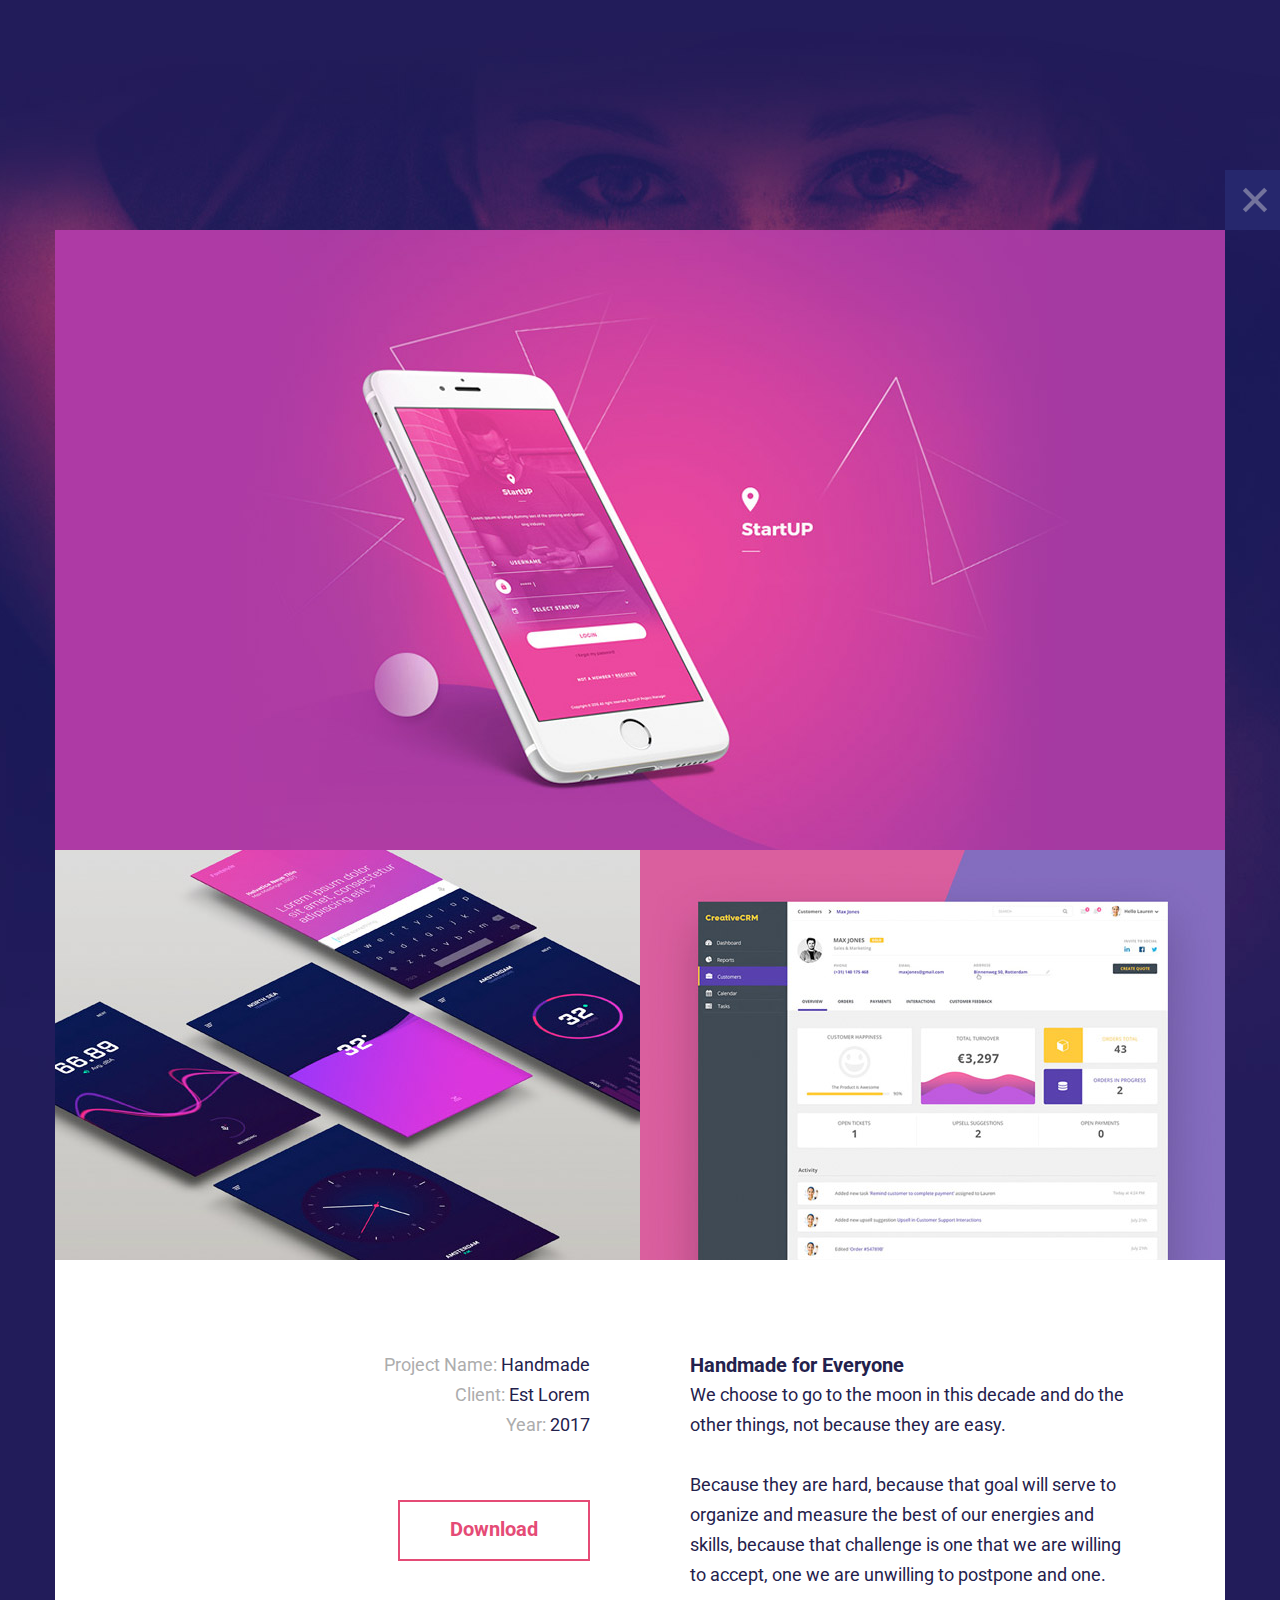
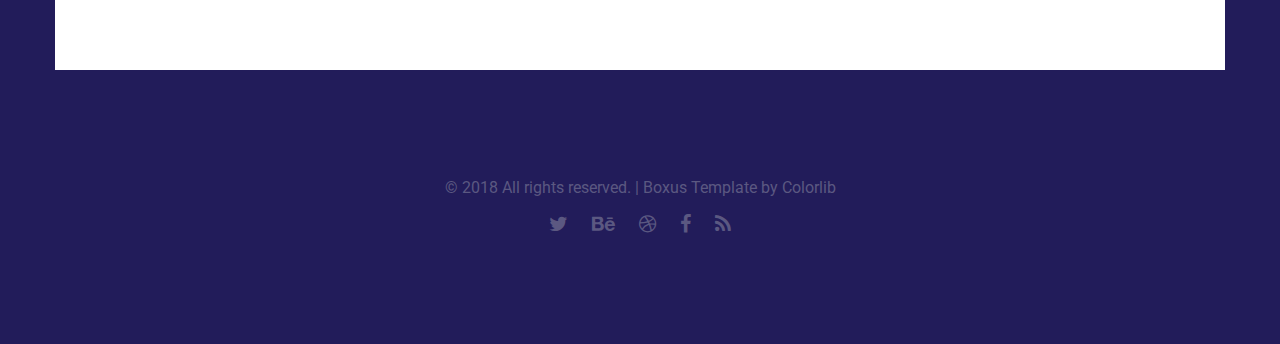
==== single-portfolio.html @ 71c9d434 "begin" ====
<!DOCTYPE HTML>
<html lang="en-US">
    <head>
        <title>Boxus - Html Responsive One Page Template</title>
        <meta http-equiv="Content-Type" content="text/html; charset=UTF-8">
        <meta name="description" content="Template by Colorlib" />
        <meta name="keywords" content="HTML, CSS, JavaScript, PHP" />
        <meta name="author" content="Colorlib" />
        <meta name="viewport" content="width=device-width, initial-scale=1, maximum-scale=1">

        <link rel="shortcut icon" href="images/favicon.png" />
        <link href='http://fonts.googleapis.com/css?family=Roboto:300,400,400i,700,700i,900|Montserrat:400,700|PT+Serif' rel='stylesheet' type='text/css'>
        <link rel="stylesheet" type="text/css"  href='css/clear.css' />
        <link rel="stylesheet" type="text/css"  href='css/common.css' />
        <link rel="stylesheet" type="text/css"  href='css/font-awesome.min.css' />
        <link rel="stylesheet" type="text/css"  href='css/carouFredSel.css' />
        <link rel="stylesheet" type="text/css"  href='css/prettyPhoto.css' />
        <link rel="stylesheet" type="text/css"  href='css/sm-clean.css' />
        <link rel="stylesheet" type="text/css"  href='style.css' />

        <!--[if lt IE 9]>
                <script src="js/html5.js"></script>
        <![endif]-->

    </head>
    <body class="single-portfolio">

        <!-- Preloader Gif -->
        <table class="doc-loader">
            <tr>
                <td>
                    <img src="images/ajax-document-loader.gif" alt="Loading..." />
                </td>
            </tr>
        </table>

        <!-- Menu -->
        <div class="menu-wrapper center-relative">
            <nav id="header-main-menu">
                <div class="mob-menu">MENU</div>
                <ul class="main-menu sm sm-clean">
                    <li><a href="#home">Home</a></li>
                    <li><a href="#services">Services</a></li>
                    <li><a href="#portfolio">Portfolio</a></li>
                    <li><a href="#about">About</a></li>
                    <li><a href="#news">News</a></li>
                    <li><a href="#video">Video</a></li>
                    <li><a href="#skills">Skills</a></li>
                    <li><a href="#contact">Contact</a></li>
                </ul>
            </nav>
        </div>



        <article id="portfolio-1" class="section portfolio">
            <div class="center-relative content-1170">
                <div class="entry-content">
                    <div class="content-wrap relative">
                        <a class="absolute x-close" href="index.html#portfolio">
                            <img src="images/icon_x.svg" alt="Close">
                        </a>

                        <div class="one margin-0">
                            <img src="demo-images/item_img_01.jpg" alt="">
                        </div>
                        <div class="clear"></div>
                        <div class="one_half margin-0">
                            <img src="demo-images/item_img_02.jpg" alt="">
                        </div>
                        <div class="one_half last margin-0">
                            <img src="demo-images/item_img_03.jpg" alt="">
                        </div>
                        <div class="clear"></div>
                        <br>
                        <br>
                        <br>

                        <div class="one_half text-right">
                            <p>
                                <span style="color: #adadad;">Project Name:</span> Handmade<br>
                                <span style="color: #adadad;">Client:</span> Est Lorem<br>
                                <span style="color: #adadad;">Year:</span> 2017
                            </p>
                           <br>
                           <br>
                            <div class="text-right">
                                <a href="#" target="_self" class="button ">Download</a>
                            </div>
                        </div>
                        <div class="one_half last ">
                            <h1>Handmade for Everyone</h1>
                            <p>We choose to go to the moon in this decade and do the other things, not because they are easy.</p>
                            <br>
                            <p>
                                Because they are hard, because that goal will serve to organize and measure the best of our energies and skills, because that challenge is one that we are willing to accept, one we are unwilling to postpone and one.<br>
                            </p>
                        </div>
                        <div class="clear"></div>
                    </div>
                </div>
                <div class="clear"></div>
            </div>



            <!-- Footer -->
            <footer>
                <div class="footer content-1170 center-relative">
                    <ul>
                        <li class="copyright-footer">
                            © 2018 All rights reserved. | Boxus Template by <a href="https://colorlib.com" target="_blank">Colorlib</a>
                        </li>
                        <li class="social-footer">
                            <a href="#"><span class="fa fa-twitter"></span></a>
                            <a href="#"><span class="fa fa-behance"></span></a>
                            <a href="#"><span class="fa fa-dribbble"></span></a>
                            <a href="#"><span class="fa fa-facebook"></span></a>
                            <a href="#"><span class="fa fa-rss"></span></a>
                        </li>
                    </ul>
                </div>
            </footer>
        </article>




        <!--Load JavaScript-->
        <script type="text/javascript" src="js/jquery.js"></script>
        <script type='text/javascript' src='js/jquery.sticky-kit.min.js'></script>
        <script type='text/javascript' src='js/jquery.smartmenus.min.js'></script>
        <script type='text/javascript' src='js/jquery.sticky.js'></script>
        <script type='text/javascript' src='js/jquery.dryMenu.js'></script>
        <script type='text/javascript' src='js/isotope.pkgd.js'></script>
        <script type='text/javascript' src='js/jquery.carouFredSel-6.2.0-packed.js'></script>
        <script type='text/javascript' src='js/jquery.mousewheel.min.js'></script>
        <script type='text/javascript' src='js/jquery.touchSwipe.min.js'></script>
        <script type='text/javascript' src='js/jquery.easing.1.3.js'></script>
        <script type='text/javascript' src='js/imagesloaded.pkgd.js'></script>
        <script type='text/javascript' src='js/jquery.prettyPhoto.js'></script>
        <script type='text/javascript' src='js/main.js'></script>
    </body>
</html>
---- css/clear.css ----
html, body, div, span, object, iframe,
h1, h2, h3, h4, h5, h6, p, blockquote, pre,
abbr, address, cite, code,
del, dfn, em, img, ins, kbd, q, samp,
small, strong, sub, sup, var,
b, i, ol, ul, li,
fieldset, form, label, legend,
table, caption, tbody, tfoot, thead, tr, th, td,
article, aside, canvas, details, figcaption, figure, 
footer, header, hgroup, menu, nav, section, summary,
time, mark, audio, video {
    margin:0;
    padding:0;
    border:0;
    outline: none;
    font-size:100%;
    vertical-align:baseline;
    background:transparent;
}

body {
    line-height:1;
}

article,aside,details,figcaption,figure,
footer,header,hgroup,menu,nav,section { 
    display:block;
}

nav ul,ul,ol {
    list-style:none;
}

blockquote, q {
    quotes:none;
}

blockquote:before, blockquote:after,
q:before, q:after {
    content:'';
    content:none;
}

a {
    margin:0;
    padding:0;
    font-size:100%;
	outline: none;
    vertical-align:baseline;
    background:transparent;
}

ins {
    background-color:#ff9;
    color:#000;
    text-decoration:none;
}

mark {
    background-color:#ff9;
    color:#000; 
    font-style:italic;
    font-weight:bold;
}

del {
    text-decoration: line-through;
}

abbr[title], dfn[title] {
    border-bottom:1px dotted;
    cursor:help;
}

table {
    border-collapse:collapse;
    border-spacing:0;
}

hr {
    display:block;
    height:1px;
    border:0;   
    border-top:1px solid #cccccc;
    margin:1em 0;
    padding:0;
}

input, select {
    vertical-align:middle;
}

input:focus, textarea:focus
{
    outline: none;
}
---- css/common.css ----
a.wp-ver
{
    color: red !important;
    font-weight: 700 !important;
}
.block
{
    display: block;
}
.hidden
{
    display: none;
}
.clear
{
    clear: both;
}
.left
{
    float: left;
}
.right
{
    float: right;
}
.line-height
{
    line-height: 0;
}
.clear-right
{
    clear: right;
}
.clear-left
{
    clear: left;
}
.center-relative
{
    margin-left: auto;
    margin-right: auto;
}
.center-absolute
{
    left: 50%;
}
.center-text
{
    text-align: center !important;
}
.text-left
{
    text-align: left;
}
.text-right
{
    text-align: right;
}
.absolute
{
    position: absolute;
}
.fixed
{
    position: fixed;
}
.relative
{
    position: relative;
}
.margin-0, .margin-0 img
{
    margin: 0 !important;
    line-height: 0;
}
.top-0
{
    margin-top: 0 !important;
}
.top-5
{
    margin-top: 5px !important;	
}
.top-10
{
    margin-top: 10px;	
}
.top-15
{
    margin-top: 15px;	
}
.top-20
{
    margin-top: 20px;
}
.top-25
{
    margin-top: 25px;	
}
.top-30
{
    margin-top: 30px;	
}
.top-50
{
    margin-top: 50px;	
}
.top-60
{
    margin-top: 60px;	
}
.top-70
{
    margin-top: 70px;	
}
.top-75
{
    margin-top: 75px;	
}
.top-80
{
    margin-top: 80px;
}
.top-100
{
    margin-top: 100px;	
}
.top-105
{
    margin-top: 105px;	
}
.top-120
{
    margin-top: 120px;
}
.top-150
{
    margin-top: 150px;	
}
.top-200
{
    margin-top: 200px;	
}
.top-negative-30
{
    margin-top: -30px;
}
.left-35
{
    margin-left:35px;
}
.right-35
{
    margin-right:35px;
}
.bottom-0
{
    margin-bottom: 0 !important;
}
.bottom-10
{
    margin-bottom: 10px !important;
}
.bottom-20
{
    margin-bottom: 20px !important;
}
.bottom-25
{
    margin-bottom: 25px !important;
}
.bottom-30
{
    margin-bottom: 30px !important;
}
.bottom-50
{
    margin-bottom: 50px !important;
}
.bottom-100
{
    margin-bottom: 100px !important;
}
.bottom-150
{
    margin-bottom: 150px !important;
}
.bottom-200
{
    margin-bottom: 200px !important;
}
.width-25
{
    width: 25%;
}
.width-50
{
    width: 50%;
}
.width-75
{
    width: 75%;
}
.width-85
{
    width: 85%;
}
.width-100
{
    width: 100%;
}
.sticky
{
    font-size: 100%;
}
blockquote
{
    font-family: 'Montserrat', sans-serif;
    margin-top: 50px;
    margin-bottom: 50px;
    font-size: 20px;
    line-height: 35px;
    color: #e64b77;
    font-weight: 400;
    position: relative;
    z-index: 2;
}
blockquote.inline-blockquote
{
    width: 395px;
    float: left;
    margin-left: -40px;
    margin-right: 40px;
    margin-top: 70px;

}
blockquote p
{
    position: relative;
    z-index: 2;
}
.wrap-blockquote
{
    display: inline;
}
address
{
    font-size: 32px;
    line-height: 50px;
    font-style: normal;
}
iframe
{
    width: 100%;
}
a.button
{
    display: inline-block;
    color: #e54b76;
    border: 2px solid #e54b76;
    text-align: center;
    padding-bottom: 15px;
    padding-top: 12px;
    padding-left: 50px;
    padding-right: 50px;
    cursor: pointer;
    margin-bottom: 25px;
    vertical-align: middle;
    text-decoration: none;
    font-size: 20px;
    font-weight: 700;
    transition: all .2s linear;
}
a.button:active
{
    position: relative;
    top: 1px;	
}
a.button:hover
{
    color: white;
    background-color: #e54b76;
}

h1,h2,h3,h4,h5,h6
{
    padding: 20px 0;
}
h1
{
    font-size: 38px;
    line-height: 38px;    
}
h2
{
    font-size: 34px;    
    line-height: 34px;    
}
h3
{
    font-size: 32px;  
    line-height: 32px;    
}
h4
{
    font-size: 30px;    
}
h5
{
    font-size: 28px;   
}
h6
{
    font-size: 26px;    
}
em
{
    font-style: italic;
}
ol
{
    list-style-type: decimal;
}
pre
{
    word-wrap: break-word;
}
.single-content table, .single-content th, .single-content td, .page-content table, .page-content th, .page-content td
{
    border:1px solid black;
    padding: 10px;
    vertical-align: middle;
}
sup
{
    vertical-align: super;
    font-size: smaller;
}
sub
{
    vertical-align: sub;
    font-size: smaller;
}
.single-content ol
{
    display: block;
    list-style-type: decimal;
    margin: 0 0 14px 17px;
}
.single-content ul
{
    display: block;
    list-style-type: disc;
    margin: 0 0 14px 17px;
}

/* COLUMNS */

.one,  .one_half,  .one_third,  .two_third,  .three_fourth, 
.one_fourth{
    margin-right: 100px;
    float: left;
    position: relative;
    margin-bottom: 30px;
}
.last{
    margin-right: 0 !important;
    clear: right;
}
.one{
    float: none;
    display: block;
    clear: both;
    margin-right: 0;
}
.one_half{
    width: 290px;
}

.one img,  .one_half img,  .one_third img,  .two_third img, 
.three_fourth img,  .one_fourth img{
    max-width: 100%;
    height: auto;
    max-height: 100%;
    width: auto;	
}

.one.margin-0 img, .one_half.margin-0 img, .one_third.margin-0 img, .two_third.margin-0 img, 
.one_fourth.margin-0 img, .three_fourth.margin-0 img{
    width: 100% !important;
}

.one.margin-0
{
    width: 100% !important;
    padding: 0 !important;
}

.one_half.margin-0{
    width: 50% !important;
    float: left !important;
    padding: 0 !important;
}

.one_third.margin-0{
    width: 33.333333333%;
    float: left !important;
    padding: 0 !important;
}
.two_third.margin-0{
    width: 66.666666666%;
    float: left !important;
    padding: 0 !important;
}
.one_fourth.margin-0{
    width: 25%;
    float: left !important;
    padding: 0 !important;
}
.three_fourth.margin-0{
    width: 75%;
    float: left !important;
    padding: 0 !important;
}

/* MENU */

/* Mobile first layout SmartMenus Core CSS (it's not recommended editing these rules)
   You need this once per page no matter how many menu trees or different themes you use.
-------------------------------------------------------------------------------------------*/

.sm,.sm ul,.sm li{display:block;list-style:none;margin:0;padding:0;line-height:normal;direction:ltr;-webkit-tap-highlight-color:rgba(0,0,0,0);}
.sm-rtl,.sm-rtl ul,.sm-rtl li{direction:rtl;text-align:right;}
.sm>li>h1,.sm>li>h2,.sm>li>h3,.sm>li>h4,.sm>li>h5,.sm>li>h6{margin:0;padding:0;}
.sm ul{display:none;}
.sm li,.sm a{position:relative;}
.sm a{display:block;}
.sm a.disabled{cursor:not-allowed;}
.sm:after{content:"\00a0";display:block;height:0;font:0px/0 serif;clear:both;visibility:hidden;overflow:hidden;}
.sm,.sm *,.sm *:before,.sm *:after{-moz-box-sizing:border-box;-webkit-box-sizing:border-box;box-sizing:border-box;}




/* WP DEFAULT CLASSES */

.alignnone {
    margin: 5px 20px 20px 0;
}

.aligncenter,
div.aligncenter {
    display: block;
    margin: 5px auto 5px auto;
}

.alignright {
    float:right;
    margin: 5px 0 20px 20px;
}

.alignleft {
    float: left;
    margin: 5px 20px 20px 0;
}

.aligncenter 
{
    display: block;
    margin: 5px auto 5px auto;
}

a img.alignright 
{
    float: right;
    margin: 5px 0 20px 20px;
}

a img.alignnone 
{
    margin: 20px 0px;
}

a img.alignleft 
{
    float: left;
    margin: 5px 20px 20px 0;
}

a img.aligncenter 
{
    display: block;
    margin-left: auto;
    margin-right: auto
}

.wp-caption 
{
    max-width: 100%;
}

.wp-caption.alignnone 
{
    margin: 20px 0px;
}

.wp-caption.alignleft 
{
    margin: 5px 20px 20px 0;
    text-align: left;
}

.wp-caption.alignright 
{
    margin: 5px 0 20px 20px;
    text-align: right;
}

.wp-caption img 
{
    width: auto;
    height: auto;
    max-width: 100%;
    max-height: 100%;
}

.wp-caption p.wp-caption-text 
{
    font-family: 'Montserrat', sans-serif;    
    font-size: 18px;
    color: #191919;
    padding-left: 100px;
    padding-top: 10px;
    padding-bottom: 30px;
}
.gallery-caption
{
    font-size: 100%;
}
.bypostauthor
{
    font-size: 100%;
}
/* Text meant only for screen readers. */
.screen-reader-text {
    clip: rect(1px, 1px, 1px, 1px);
    position: absolute !important;
    height: 1px;
    width: 1px;
    overflow: hidden;
}

.screen-reader-text:focus {
    background-color: #f1f1f1;
    border-radius: 3px;
    box-shadow: 0 0 2px 2px rgba(0, 0, 0, 0.6);
    clip: auto !important;
    color: #21759b;
    display: block;
    font-size: 14px;
    font-size: 0.875rem;
    font-weight: bold;
    height: auto;
    left: 5px;
    line-height: normal;
    padding: 15px 23px 14px;
    text-decoration: none;
    top: 5px;
    width: auto;
    z-index: 100000; /* Above WP toolbar. */
}
---- css/carouFredSel.css ----
.list_carousel.responsive {	
    margin-left: 0;
    width: 91%;
}
.list_carousel ul {
    margin: 0;
    padding: 0;
    list-style: none;
    display: block;
}
.list_carousel li {
    text-align: center;		
    padding: 0;
    display: block;
    float: left;
    position: relative;
}	

.image-slider-wrapper.service a.image_slider_next{background-image: url(../images/navigation_arrows_right.svg); width: 50px; height: 50px; z-index: 2; position: absolute; top: -150px; }
.image-slider-wrapper.img a.image_slider_next{background-image: url(../images/navigation_arrows_right.svg); width: 50px; height: 50px; z-index: 2; position: absolute; top: 30px; left: 30px;}
.carousel_text_next{background-image: url(../images/navigation_arrows_right.svg); width: 50px; height: 50px; margin-top: 50px; display: block !important; }
a.image_slider_next:hover, .carousel_text_next:hover, .carousel_fw_next:hover {background-position: 0 -50px;}
.carousel_pagination {margin-top: 50px; margin-bottom: 50px; margin-left: 160px;}
.carousel_pagination a {margin: 0 0 0 5px; float: left; transition: background-color .2s linear}
.carousel_pagination a:first-child {margin: 0;}
.carousel_pagination a {width: 18px; height: 18px; border-radius: 90%; display: block; cursor: pointer; text-indent: -9999px;}
.caroufredsel_wrapper{z-index: 1 !important; margin-top: 0 !important; margin-left: 0 !important;}
.fw_carousel_pagination {text-align: center; transition: background-color .2s linear;  margin-top: 80px;}
.fw_carousel_pagination a {text-indent: -9999px; border: 5px solid #fff; width: 25px; height: 25px; border-radius: 90%; margin: 0 10px; display: inline-block;}
.fw_carousel_pagination a.selected {background-color: #fff;}
li.fw-slide {margin: 0 10px; transition: opacity .2s linear;}
li.fw-slide img  {width: auto; height: auto; max-width: 180px; display: block; margin-left: auto; margin-right: auto;}
.fw-slide-text {color: #fff; font-size: 18px;}
.image-slider-wrapper.team .image_slider_next {background-image: url(../images/navigation_arrows_right.svg); width: 50px; height: 50px; z-index: 2; position: absolute; right: 300px; bottom: 30px;}
.carousel_fw_next {background-image: url(../images/navigation_arrows_right.svg); width: 50px; height: 50px; z-index: 2; display: none !important; margin-left: auto;  margin-right: auto; margin-top: 50px;}
---- css/prettyPhoto.css ----
/* ------------------------------------------------------------------------
        This you can edit.
------------------------------------------------------------------------- */

/* ----------------------------------
        Default Theme
----------------------------------- */

div.pp_default .pp_top,
div.pp_default .pp_top .pp_middle,
div.pp_default .pp_top .pp_left,
div.pp_default .pp_top .pp_right,
div.pp_default .pp_bottom,
div.pp_default .pp_bottom .pp_left,
div.pp_default .pp_bottom .pp_middle,
div.pp_default .pp_bottom .pp_right { height: 13px; }

div.pp_default .pp_content .ppt { color: #f8f8f8; }
div.pp_default .pp_content_container .pp_left { padding-left: 13px; }
div.pp_default .pp_content_container .pp_right { padding-right: 13px; }
/*div.pp_default .pp_content { background-color: #fff; }*/
div.pp_default .pp_next:hover { background: url(../images/prettyPhoto/default/sprite_next.png) center right  no-repeat; cursor: pointer; } /* Next button */
div.pp_default .pp_previous:hover { background: url(../images/prettyPhoto/default/sprite_prev.png) center left no-repeat; cursor: pointer; } /* Previous button */
div.pp_default .pp_expand { background: url(../images/prettyPhoto/default/sprite.png) 0 -29px no-repeat; cursor: pointer; width: 28px; height: 28px; } /* Expand button */
div.pp_default .pp_expand:hover { background: url(../images/prettyPhoto/default/sprite.png) 0 -56px no-repeat; cursor: pointer; } /* Expand button hover */
div.pp_default .pp_contract { background: url(../images/prettyPhoto/default/sprite.png) 0 -84px no-repeat; cursor: pointer; width: 28px; height: 28px; } /* Contract button */
div.pp_default .pp_contract:hover { background: url(../images/prettyPhoto/default/sprite.png) 0 -113px no-repeat; cursor: pointer; } /* Contract button hover */
div.pp_default .pp_close { width: 30px; height: 30px; background: url(../images/prettyPhoto/default/sprite.png) 2px 1px no-repeat; cursor: pointer; } /* Close button */
div.pp_default #pp_full_res .pp_inline { color: #000; background-color: white; padding: 30px; } 
.pp_inline img {max-width: 100%; max-height: 100%; width: auto; height: auto;}
div.pp_default .pp_gallery ul li a { background: url(../images/prettyPhoto/default/default_thumb.png) center center #f8f8f8; border:1px solid #aaa; }
div.pp_default .pp_gallery ul li a:hover,
div.pp_default .pp_gallery ul li.selected a { border-color: #fff; }
div.pp_default .pp_social { margin-top: 7px;}

div.pp_default .pp_gallery a.pp_arrow_previous,
div.pp_default .pp_gallery a.pp_arrow_next { position: static; left: auto; }
div.pp_default .pp_nav .pp_play,
div.pp_default .pp_nav .pp_pause { background: url(../images/prettyPhoto/default/sprite.png) -51px 1px no-repeat; height:30px; width:30px; }
div.pp_default .pp_nav .pp_pause { background-position: -51px -29px; }
div.pp_default .pp_details { position: relative; }
div.pp_default a.pp_arrow_previous,
div.pp_default a.pp_arrow_next { background: url(../images/prettyPhoto/default/sprite.png) -31px -3px no-repeat; height: 20px; margin: 4px 0 0 0; width: 20px; }
div.pp_default a.pp_arrow_next { left: 52px; background-position: -82px -3px; } /* The next arrow in the bottom nav */
div.pp_default .pp_content_container .pp_details { margin-top: 5px; }
div.pp_default .pp_nav { clear: none; height: 30px; width: 110px; position: relative; }
div.pp_default .pp_nav .currentTextHolder{ font-family: Georgia; font-style: italic; color:#999; font-size: 11px; left: 75px; line-height: 25px; margin: 0; padding: 0 0 0 10px; position: absolute; top: 2px; }

div.pp_default .pp_close:hover, div.pp_default .pp_nav .pp_play:hover, div.pp_default .pp_nav .pp_pause:hover, div.pp_default .pp_arrow_next:hover, div.pp_default .pp_arrow_previous:hover { opacity:0.7; }

div.pp_default .pp_description{ font-size: 11px; font-weight: bold; line-height: 14px; margin: 5px 50px 5px 0; }


div.pp_default .pp_loaderIcon { background: url(../images/prettyPhoto/default/loader.gif) center center no-repeat; background-color: white;} /* Loader icon */


/* ----------------------------------
        Light Rounded Theme
----------------------------------- */


div.light_rounded .pp_top .pp_left { background: url(../images/prettyPhoto/light_rounded/sprite.png) -88px -53px no-repeat; } /* Top left corner */
div.light_rounded .pp_top .pp_middle { background: #fff; } /* Top pattern/color */
div.light_rounded .pp_top .pp_right { background: url(../images/prettyPhoto/light_rounded/sprite.png) -110px -53px no-repeat; } /* Top right corner */

div.light_rounded .pp_content .ppt { color: #000; }
div.light_rounded .pp_content_container .pp_left,
div.light_rounded .pp_content_container .pp_right { background: #fff; }
div.light_rounded .pp_content { background-color: #fff; } /* Content background */
div.light_rounded .pp_next:hover { background: url(../images/prettyPhoto/light_rounded/btnNext.png) center right  no-repeat; cursor: pointer; } /* Next button */
div.light_rounded .pp_previous:hover { background: url(../images/prettyPhoto/light_rounded/btnPrevious.png) center left no-repeat; cursor: pointer; } /* Previous button */
div.light_rounded .pp_expand { background: url(../images/prettyPhoto/light_rounded/sprite.png) -31px -26px no-repeat; cursor: pointer; } /* Expand button */
div.light_rounded .pp_expand:hover { background: url(../images/prettyPhoto/light_rounded/sprite.png) -31px -47px no-repeat; cursor: pointer; } /* Expand button hover */
div.light_rounded .pp_contract { background: url(../images/prettyPhoto/light_rounded/sprite.png) 0 -26px no-repeat; cursor: pointer; } /* Contract button */
div.light_rounded .pp_contract:hover { background: url(../images/prettyPhoto/light_rounded/sprite.png) 0 -47px no-repeat; cursor: pointer; } /* Contract button hover */
div.light_rounded .pp_close { width: 75px; height: 22px; background: url(../images/prettyPhoto/light_rounded/sprite.png) -1px -1px no-repeat; cursor: pointer; } /* Close button */
div.light_rounded .pp_details { position: relative; }
div.light_rounded .pp_description { margin-right: 85px; }
div.light_rounded #pp_full_res .pp_inline { color: #000; } 
div.light_rounded .pp_gallery a.pp_arrow_previous,
div.light_rounded .pp_gallery a.pp_arrow_next { margin-top: 12px !important; }
div.light_rounded .pp_nav .pp_play { background: url(../images/prettyPhoto/light_rounded/sprite.png) -1px -100px no-repeat; height: 15px; width: 14px; }
div.light_rounded .pp_nav .pp_pause { background: url(../images/prettyPhoto/light_rounded/sprite.png) -24px -100px no-repeat; height: 15px; width: 14px; }

div.light_rounded .pp_arrow_previous { background: url(../images/prettyPhoto/light_rounded/sprite.png) 0 -71px no-repeat; } /* The previous arrow in the bottom nav */
div.light_rounded .pp_arrow_previous.disabled { background-position: 0 -87px; cursor: default; }
div.light_rounded .pp_arrow_next { background: url(../images/prettyPhoto/light_rounded/sprite.png) -22px -71px no-repeat; } /* The next arrow in the bottom nav */
div.light_rounded .pp_arrow_next.disabled { background-position: -22px -87px; cursor: default; }

div.light_rounded .pp_bottom .pp_left { background: url(../images/prettyPhoto/light_rounded/sprite.png) -88px -80px no-repeat; } /* Bottom left corner */
div.light_rounded .pp_bottom .pp_middle { background: #fff; } /* Bottom pattern/color */
div.light_rounded .pp_bottom .pp_right { background: url(../images/prettyPhoto/light_rounded/sprite.png) -110px -80px no-repeat; } /* Bottom right corner */

div.light_rounded .pp_loaderIcon { background: url(../images/prettyPhoto/light_rounded/loader.gif) center center no-repeat; } /* Loader icon */

/* ----------------------------------
        Dark Rounded Theme
----------------------------------- */

div.dark_rounded .pp_top .pp_left { background: url(../images/prettyPhoto/dark_rounded/sprite.png) -88px -53px no-repeat; } /* Top left corner */
div.dark_rounded .pp_top .pp_middle { background: url(../images/prettyPhoto/dark_rounded/contentPattern.png) top left repeat; } /* Top pattern/color */
div.dark_rounded .pp_top .pp_right { background: url(../images/prettyPhoto/dark_rounded/sprite.png) -110px -53px no-repeat; } /* Top right corner */

div.dark_rounded .pp_content_container .pp_left { background: url(../images/prettyPhoto/dark_rounded/contentPattern.png) top left repeat-y; } /* Left Content background */
div.dark_rounded .pp_content_container .pp_right { background: url(../images/prettyPhoto/dark_rounded/contentPattern.png) top right repeat-y; } /* Right Content background */
div.dark_rounded .pp_content { background: url(../images/prettyPhoto/dark_rounded/contentPattern.png) top left repeat; } /* Content background */
div.dark_rounded .pp_next:hover { background: url(../images/prettyPhoto/dark_rounded/btnNext.png) center right  no-repeat; cursor: pointer; } /* Next button */
div.dark_rounded .pp_previous:hover { background: url(../images/prettyPhoto/dark_rounded/btnPrevious.png) center left no-repeat; cursor: pointer; } /* Previous button */
div.dark_rounded .pp_expand { background: url(../images/prettyPhoto/dark_rounded/sprite.png) -31px -26px no-repeat; cursor: pointer; } /* Expand button */
div.dark_rounded .pp_expand:hover { background: url(../images/prettyPhoto/dark_rounded/sprite.png) -31px -47px no-repeat; cursor: pointer; } /* Expand button hover */
div.dark_rounded .pp_contract { background: url(../images/prettyPhoto/dark_rounded/sprite.png) 0 -26px no-repeat; cursor: pointer; } /* Contract button */
div.dark_rounded .pp_contract:hover { background: url(../images/prettyPhoto/dark_rounded/sprite.png) 0 -47px no-repeat; cursor: pointer; } /* Contract button hover */
div.dark_rounded .pp_close { width: 75px; height: 22px; background: url(../images/prettyPhoto/dark_rounded/sprite.png) -1px -1px no-repeat; cursor: pointer; } /* Close button */
div.dark_rounded .pp_details { position: relative; }
div.dark_rounded .pp_description { margin-right: 85px; }
div.dark_rounded .currentTextHolder { color: #c4c4c4; }
div.dark_rounded .pp_description { color: #fff; }
div.dark_rounded #pp_full_res .pp_inline { color: #fff; }
div.dark_rounded .pp_gallery a.pp_arrow_previous,
div.dark_rounded .pp_gallery a.pp_arrow_next { margin-top: 12px !important; }
div.dark_rounded .pp_nav .pp_play { background: url(../images/prettyPhoto/dark_rounded/sprite.png) -1px -100px no-repeat; height: 15px; width: 14px; }
div.dark_rounded .pp_nav .pp_pause { background: url(../images/prettyPhoto/dark_rounded/sprite.png) -24px -100px no-repeat; height: 15px; width: 14px; }

div.dark_rounded .pp_arrow_previous { background: url(../images/prettyPhoto/dark_rounded/sprite.png) 0 -71px no-repeat; } /* The previous arrow in the bottom nav */
div.dark_rounded .pp_arrow_previous.disabled { background-position: 0 -87px; cursor: default; }
div.dark_rounded .pp_arrow_next { background: url(../images/prettyPhoto/dark_rounded/sprite.png) -22px -71px no-repeat; } /* The next arrow in the bottom nav */
div.dark_rounded .pp_arrow_next.disabled { background-position: -22px -87px; cursor: default; }

div.dark_rounded .pp_bottom .pp_left { background: url(../images/prettyPhoto/dark_rounded/sprite.png) -88px -80px no-repeat; } /* Bottom left corner */
div.dark_rounded .pp_bottom .pp_middle { background: url(../images/prettyPhoto/dark_rounded/contentPattern.png) top left repeat; } /* Bottom pattern/color */
div.dark_rounded .pp_bottom .pp_right { background: url(../images/prettyPhoto/dark_rounded/sprite.png) -110px -80px no-repeat; } /* Bottom right corner */

div.dark_rounded .pp_loaderIcon { background: url(../images/prettyPhoto/dark_rounded/loader.gif) center center no-repeat; } /* Loader icon */


/* ----------------------------------
        Dark Square Theme
----------------------------------- */

div.dark_square .pp_left ,
div.dark_square .pp_middle,
div.dark_square .pp_right,
div.dark_square .pp_content { background: #000; }

div.dark_square .currentTextHolder { color: #c4c4c4; }
div.dark_square .pp_description { color: #fff; }
div.dark_square .pp_loaderIcon { background: url(../images/prettyPhoto/dark_square/loader.gif) center center no-repeat; } /* Loader icon */

div.dark_square .pp_expand { background: url(../images/prettyPhoto/dark_square/sprite.png) -31px -26px no-repeat; cursor: pointer; } /* Expand button */
div.dark_square .pp_expand:hover { background: url(../images/prettyPhoto/dark_square/sprite.png) -31px -47px no-repeat; cursor: pointer; } /* Expand button hover */
div.dark_square .pp_contract { background: url(../images/prettyPhoto/dark_square/sprite.png) 0 -26px no-repeat; cursor: pointer; } /* Contract button */
div.dark_square .pp_contract:hover { background: url(../images/prettyPhoto/dark_square/sprite.png) 0 -47px no-repeat; cursor: pointer; } /* Contract button hover */
div.dark_square .pp_close { width: 75px; height: 22px; background: url(../images/prettyPhoto/dark_square/sprite.png) -1px -1px no-repeat; cursor: pointer; } /* Close button */
div.dark_square .pp_details { position: relative; }
div.dark_square .pp_description { margin: 0 85px 0 0; }
div.dark_square #pp_full_res .pp_inline { color: #fff; }
div.dark_square .pp_gallery a.pp_arrow_previous,
div.dark_square .pp_gallery a.pp_arrow_next { margin-top: 12px !important; }
div.dark_square .pp_nav { clear: none; }
div.dark_square .pp_nav .pp_play { background: url(../images/prettyPhoto/dark_square/sprite.png) -1px -100px no-repeat; height: 15px; width: 14px; }
div.dark_square .pp_nav .pp_pause { background: url(../images/prettyPhoto/dark_square/sprite.png) -24px -100px no-repeat; height: 15px; width: 14px; }

div.dark_square .pp_arrow_previous { background: url(../images/prettyPhoto/dark_square/sprite.png) 0 -71px no-repeat; } /* The previous arrow in the bottom nav */
div.dark_square .pp_arrow_previous.disabled { background-position: 0 -87px; cursor: default; }
div.dark_square .pp_arrow_next { background: url(../images/prettyPhoto/dark_square/sprite.png) -22px -71px no-repeat; } /* The next arrow in the bottom nav */
div.dark_square .pp_arrow_next.disabled { background-position: -22px -87px; cursor: default; }

div.dark_square .pp_next:hover { background: url(../images/prettyPhoto/dark_square/btnNext.png) center right  no-repeat; cursor: pointer; } /* Next button */
div.dark_square .pp_previous:hover { background: url(../images/prettyPhoto/dark_square/btnPrevious.png) center left no-repeat; cursor: pointer; } /* Previous button */


/* ----------------------------------
        Light Square Theme
----------------------------------- */

div.light_square .pp_left ,
div.light_square .pp_middle,
div.light_square .pp_right,
div.light_square .pp_content { background: #fff; }

div.light_square .pp_content .ppt { color: #000; }
div.light_square .pp_expand { background: url(../images/prettyPhoto/light_square/sprite.png) -31px -26px no-repeat; cursor: pointer; } /* Expand button */
div.light_square .pp_expand:hover { background: url(../images/prettyPhoto/light_square/sprite.png) -31px -47px no-repeat; cursor: pointer; } /* Expand button hover */
div.light_square .pp_contract { background: url(../images/prettyPhoto/light_square/sprite.png) 0 -26px no-repeat; cursor: pointer; } /* Contract button */
div.light_square .pp_contract:hover { background: url(../images/prettyPhoto/light_square/sprite.png) 0 -47px no-repeat; cursor: pointer; } /* Contract button hover */
div.light_square .pp_close { width: 75px; height: 22px; background: url(../images/prettyPhoto/light_square/sprite.png) -1px -1px no-repeat; cursor: pointer; } /* Close button */
div.light_square .pp_details { position: relative; }
div.light_square .pp_description { margin-right: 85px; }
div.light_square #pp_full_res .pp_inline { color: #000; }
div.light_square .pp_gallery a.pp_arrow_previous,
div.light_square .pp_gallery a.pp_arrow_next { margin-top: 12px !important; }
div.light_square .pp_nav .pp_play { background: url(../images/prettyPhoto/light_square/sprite.png) -1px -100px no-repeat; height: 15px; width: 14px; }
div.light_square .pp_nav .pp_pause { background: url(../images/prettyPhoto/light_square/sprite.png) -24px -100px no-repeat; height: 15px; width: 14px; }

div.light_square .pp_arrow_previous { background: url(../images/prettyPhoto/light_square/sprite.png) 0 -71px no-repeat; } /* The previous arrow in the bottom nav */
div.light_square .pp_arrow_previous.disabled { background-position: 0 -87px; cursor: default; }
div.light_square .pp_arrow_next { background: url(../images/prettyPhoto/light_square/sprite.png) -22px -71px no-repeat; } /* The next arrow in the bottom nav */
div.light_square .pp_arrow_next.disabled { background-position: -22px -87px; cursor: default; }

div.light_square .pp_next:hover { background: url(../images/prettyPhoto/light_square/btnNext.png) center right  no-repeat; cursor: pointer; } /* Next button */
div.light_square .pp_previous:hover { background: url(../images/prettyPhoto/light_square/btnPrevious.png) center left no-repeat; cursor: pointer; } /* Previous button */

div.light_square .pp_loaderIcon { background: url(../images/prettyPhoto/light_rounded/loader.gif) center center no-repeat; } /* Loader icon */


/* ----------------------------------
        Facebook style Theme
----------------------------------- */

div.facebook .pp_top .pp_left { background: url(../images/prettyPhoto/facebook/sprite.png) -88px -53px no-repeat; } /* Top left corner */
div.facebook .pp_top .pp_middle { background: url(../images/prettyPhoto/facebook/contentPatternTop.png) top left repeat-x; } /* Top pattern/color */
div.facebook .pp_top .pp_right { background: url(../images/prettyPhoto/facebook/sprite.png) -110px -53px no-repeat; } /* Top right corner */

div.facebook .pp_content .ppt { color: #000; }
div.facebook .pp_content_container .pp_left { background: url(../images/prettyPhoto/facebook/contentPatternLeft.png) top left repeat-y; } /* Content background */
div.facebook .pp_content_container .pp_right { background: url(../images/prettyPhoto/facebook/contentPatternRight.png) top right repeat-y; } /* Content background */
div.facebook .pp_content { background: #fff; } /* Content background */
div.facebook .pp_expand { background: url(../images/prettyPhoto/facebook/sprite.png) -31px -26px no-repeat; cursor: pointer; } /* Expand button */
div.facebook .pp_expand:hover { background: url(../images/prettyPhoto/facebook/sprite.png) -31px -47px no-repeat; cursor: pointer; } /* Expand button hover */
div.facebook .pp_contract { background: url(../images/prettyPhoto/facebook/sprite.png) 0 -26px no-repeat; cursor: pointer; } /* Contract button */
div.facebook .pp_contract:hover { background: url(../images/prettyPhoto/facebook/sprite.png) 0 -47px no-repeat; cursor: pointer; } /* Contract button hover */
div.facebook .pp_close { width: 22px; height: 22px; background: url(../images/prettyPhoto/facebook/sprite.png) -1px -1px no-repeat; cursor: pointer; } /* Close button */
div.facebook .pp_details { position: relative; }
div.facebook .pp_description { margin: 0 37px 0 0; }
div.facebook #pp_full_res .pp_inline { color: #000; } 
div.facebook .pp_loaderIcon { background: url(../images/prettyPhoto/facebook/loader.gif) center center no-repeat; } /* Loader icon */

div.facebook .pp_arrow_previous { background: url(../images/prettyPhoto/facebook/sprite.png) 0 -71px no-repeat; height: 22px; margin-top: 0; width: 22px; } /* The previous arrow in the bottom nav */
div.facebook .pp_arrow_previous.disabled { background-position: 0 -96px; cursor: default; }
div.facebook .pp_arrow_next { background: url(../images/prettyPhoto/facebook/sprite.png) -32px -71px no-repeat; height: 22px; margin-top: 0; width: 22px; } /* The next arrow in the bottom nav */
div.facebook .pp_arrow_next.disabled { background-position: -32px -96px; cursor: default; }
div.facebook .pp_nav { margin-top: 0; }
div.facebook .pp_nav p { font-size: 15px; padding: 0 3px 0 4px; }
div.facebook .pp_nav .pp_play { background: url(../images/prettyPhoto/facebook/sprite.png) -1px -123px no-repeat; height: 22px; width: 22px; }
div.facebook .pp_nav .pp_pause { background: url(../images/prettyPhoto/facebook/sprite.png) -32px -123px no-repeat; height: 22px; width: 22px; }

div.facebook .pp_next:hover { background: url(../images/prettyPhoto/facebook/btnNext.png) center right no-repeat; cursor: pointer; } /* Next button */
div.facebook .pp_previous:hover { background: url(../images/prettyPhoto/facebook/btnPrevious.png) center left no-repeat; cursor: pointer; } /* Previous button */

div.facebook .pp_bottom .pp_left { background: url(../images/prettyPhoto/facebook/sprite.png) -88px -80px no-repeat; } /* Bottom left corner */
div.facebook .pp_bottom .pp_middle { background: url(../images/prettyPhoto/facebook/contentPatternBottom.png) top left repeat-x; } /* Bottom pattern/color */
div.facebook .pp_bottom .pp_right { background: url(../images/prettyPhoto/facebook/sprite.png) -110px -80px no-repeat; } /* Bottom right corner */


/* ------------------------------------------------------------------------
        DO NOT CHANGE
------------------------------------------------------------------------- */

div.pp_pic_holder a:focus { outline:none; }

div.pp_overlay {
    background: #000;
    display: none;
    left: 0;
    position: absolute;
    top: 0;
    width: 100%;
    z-index: 9999;
}

div.pp_pic_holder {
    display: none;
    position: absolute;
    width: 100px;
    z-index: 10000;
}


.pp_top {
    height: 20px;
    position: relative;
}
* html .pp_top { padding: 0 20px; }

.pp_top .pp_left {
    height: 20px;
    left: 0;
    position: absolute;
    width: 20px;
}
.pp_top .pp_middle {
    height: 20px;
    left: 20px;
    position: absolute;
    right: 20px;
}
* html .pp_top .pp_middle {
    left: 0;
    position: static;
}

.pp_top .pp_right {
    height: 20px;
    left: auto;
    position: absolute;
    right: 0;
    top: 0;
    width: 20px;
}

.pp_content { height: 40px; min-width: 40px; }
* html .pp_content { width: 40px; }

.pp_fade { display: none; }

.pp_content_container {
    position: relative;
    text-align: left;
    width: 100%;
}

.pp_content_container .pp_left { padding-left: 20px; }
.pp_content_container .pp_right { padding-right: 20px; }

.pp_content_container .pp_details {
    float: left;
    margin: 10px 0 2px 0;
}
.pp_description {
    display: none;
    margin: 0;
}

.pp_social { float: left; margin: 0; }
.pp_social .facebook { float: left; margin-left: 5px; width: 55px; overflow: hidden; }
.pp_social .twitter { float: left; }

.pp_nav {
    clear: right;
    float: left;
    margin: 3px 10px 0 0;
}

.pp_nav p {
    float: left;
    margin: 2px 4px;
    white-space: nowrap;
}

.pp_nav .pp_play,
.pp_nav .pp_pause {
    float: left;
    margin-right: 4px;
    text-indent: -10000px;
}

a.pp_arrow_previous,
a.pp_arrow_next {
    display: block;
    float: left;
    height: 15px;
    margin-top: 3px;
    overflow: hidden;
    text-indent: -10000px;
    width: 14px;
}

.pp_hoverContainer {
    position: absolute;
    top: 0;
    width: 100%;
    z-index: 2000;
}

.pp_gallery {
    display: none;
    left: 50%;
    margin-top: -50px;
    position: absolute;
    z-index: 10000;
}

.pp_gallery div {
    float: left;
    overflow: hidden;
    position: relative;
}

.pp_gallery ul {
    float: left;
    height: 35px;
    margin: 0 0 0 5px;
    padding: 0;
    position: relative;
    white-space: nowrap;
}

.pp_gallery ul a {
    border: 1px #000 solid;
    border: 1px rgba(0,0,0,0.5) solid;
    display: block;
    float: left;
    height: 33px;
    overflow: hidden;
}

.pp_gallery ul a:hover,
.pp_gallery li.selected a { border-color: #fff; }

.pp_gallery ul a img { border: 0; }

.pp_gallery li {
    display: block;
    float: left;
    margin: 0 5px 0 0;
    padding: 0;
}

.pp_gallery li.default a {
    background: url(../images/prettyPhoto/facebook/default_thumbnail.gif) 0 0 no-repeat;
    display: block;
    height: 33px;
    width: 50px;
}

.pp_gallery li.default a img { display: none; }

.pp_gallery .pp_arrow_previous,
.pp_gallery .pp_arrow_next {
    margin-top: 7px !important;
}

a.pp_next {
    background: url(../images/prettyPhoto/light_rounded/btnNext.png) 10000px 10000px no-repeat;
    display: block;
    float: right;
    height: 100%;
    text-indent: -10000px;
    width: 49%;
}

a.pp_previous {
    background: url(../images/prettyPhoto/light_rounded/btnNext.png) 10000px 10000px no-repeat;
    display: block;
    float: left;
    height: 100%;
    text-indent: -10000px;
    width: 49%;
}

a.pp_expand,
a.pp_contract {
    cursor: pointer;
    display: none;
    height: 20px;	
    position: absolute;
    right: 30px;
    text-indent: -10000px;
    top: 10px;
    width: 20px;
    z-index: 20000;
}

a.pp_close {
    position: absolute; right: 0; top: 0; 
    display: block;
    line-height:22px;
    text-indent: -10000px;
}

.pp_bottom {
    height: 20px;
    position: relative;
}
* html .pp_bottom { padding: 0 20px; }

.pp_bottom .pp_left {
    height: 20px;
    left: 0;
    position: absolute;
    width: 20px;
}
.pp_bottom .pp_middle {
    height: 20px;
    left: 20px;
    position: absolute;
    right: 20px;
}
* html .pp_bottom .pp_middle {
    left: 0;
    position: static;
}

.pp_bottom .pp_right {
    height: 20px;
    left: auto;
    position: absolute;
    right: 0;
    top: 0;
    width: 20px;
}

.pp_loaderIcon {
    display: block;
    height: 24px;
    left: 50%;
    margin: -12px 0 0 -12px;
    position: absolute;
    top: 50%;
    width: 24px;
}

#pp_full_res {
    line-height: 1 !important;
}

#pp_full_res .pp_inline {
    text-align: left;
}

#pp_full_res .pp_inline p { margin: 0 0 15px 0; }

div.ppt {
    color: #fff;
    display: none !important;
    font-size: 17px;
    margin: 0 0 5px 15px;
    z-index: 9999;
}

@media screen and (max-width: 400px) {		
    .pp_pic_holder.pp_default { width: 100%!important; left: 0!important; overflow: hidden; }
    div.pp_default .pp_content_container .pp_left { padding-left: 0!important; }
    div.pp_default .pp_content_container .pp_right { padding-right: 0!important; }
    .pp_content { width: 100%!important;}
    .pp_fade { width: 100%!important; height: 100%!important; }
    a.pp_expand, a.pp_contract, .pp_hoverContainer, .pp_gallery, .pp_top, .pp_bottom { display: none!important; }
    #pp_full_res img { width: 100%!important; height: auto!important; }
    .pp_details { width: 94%!important; padding-left: 3%; padding-right: 4%; padding-top: 10px; padding-bottom: 10px; margin-top: -2px!important; }
    a.pp_close { right: 10px!important; top: 10px!important; }
}
---- css/sm-clean.css ----
.sm-clean {
    background: #eeeeee;
    -webkit-border-radius: 5px;
    -moz-border-radius: 5px;
    -ms-border-radius: 5px;
    -o-border-radius: 5px;
    border-radius: 5px;
}
.sm-clean a, .sm-clean a:hover, .sm-clean a:focus, .sm-clean a:active {
    padding: 13px 20px;
    /* make room for the toggle button (sub indicator) */
    padding-right: 58px;
    font-size: 18px;
    font-weight: normal;
    line-height: 17px;
    text-decoration: none;
}
.sm-clean a.current {
    color: #d23600;
}
.sm-clean a.disabled {
    color: #bbbbbb;
}
.sm-clean a span.sub-arrow {
    position: absolute;
    top: 50%;
    margin-top: -17px;
    left: auto;
    right: 4px;
    width: 34px;
    height: 34px;
    overflow: hidden;
    font: bold 16px/34px monospace !important;
    text-align: center;
    text-shadow: none;
    background: rgba(255, 255, 255, 0.5);
    -webkit-border-radius: 5px;
    -moz-border-radius: 5px;
    -ms-border-radius: 5px;
    -o-border-radius: 5px;
    border-radius: 5px;
}
.sm-clean a.highlighted span.sub-arrow:before {
    display: block;
    content: '-';
}
.sm-clean > li:first-child > a, .sm-clean > li:first-child > :not(ul) a {
    -webkit-border-radius: 5px 5px 0 0;
    -moz-border-radius: 5px 5px 0 0;
    -ms-border-radius: 5px 5px 0 0;
    -o-border-radius: 5px 5px 0 0;
    border-radius: 5px 5px 0 0;
}
.sm-clean > li:last-child > a, .sm-clean > li:last-child > *:not(ul) a, .sm-clean > li:last-child > ul,
.sm-clean > li:last-child > ul > li:last-child > a, .sm-clean > li:last-child > ul > li:last-child > *:not(ul) a, .sm-clean > li:last-child > ul > li:last-child > ul,
.sm-clean > li:last-child > ul > li:last-child > ul > li:last-child > a, .sm-clean > li:last-child > ul > li:last-child > ul > li:last-child > *:not(ul) a, .sm-clean > li:last-child > ul > li:last-child > ul > li:last-child > ul,
.sm-clean > li:last-child > ul > li:last-child > ul > li:last-child > ul > li:last-child > a, .sm-clean > li:last-child > ul > li:last-child > ul > li:last-child > ul > li:last-child > *:not(ul) a, .sm-clean > li:last-child > ul > li:last-child > ul > li:last-child > ul > li:last-child > ul,
.sm-clean > li:last-child > ul > li:last-child > ul > li:last-child > ul > li:last-child > ul > li:last-child > a, .sm-clean > li:last-child > ul > li:last-child > ul > li:last-child > ul > li:last-child > ul > li:last-child > *:not(ul) a, .sm-clean > li:last-child > ul > li:last-child > ul > li:last-child > ul > li:last-child > ul > li:last-child > ul {
    -webkit-border-radius: 0 0 5px 5px;
    -moz-border-radius: 0 0 5px 5px;
    -ms-border-radius: 0 0 5px 5px;
    -o-border-radius: 0 0 5px 5px;
    border-radius: 0 0 5px 5px;
}
.sm-clean > li:last-child > a.highlighted, .sm-clean > li:last-child > *:not(ul) a.highlighted,
.sm-clean > li:last-child > ul > li:last-child > a.highlighted, .sm-clean > li:last-child > ul > li:last-child > *:not(ul) a.highlighted,
.sm-clean > li:last-child > ul > li:last-child > ul > li:last-child > a.highlighted, .sm-clean > li:last-child > ul > li:last-child > ul > li:last-child > *:not(ul) a.highlighted,
.sm-clean > li:last-child > ul > li:last-child > ul > li:last-child > ul > li:last-child > a.highlighted, .sm-clean > li:last-child > ul > li:last-child > ul > li:last-child > ul > li:last-child > *:not(ul) a.highlighted,
.sm-clean > li:last-child > ul > li:last-child > ul > li:last-child > ul > li:last-child > ul > li:last-child > a.highlighted, .sm-clean > li:last-child > ul > li:last-child > ul > li:last-child > ul > li:last-child > ul > li:last-child > *:not(ul) a.highlighted {
    -webkit-border-radius: 0;
    -moz-border-radius: 0;
    -ms-border-radius: 0;
    -o-border-radius: 0;
    border-radius: 0;
}
.sm-clean li {
    border-top: 1px solid rgba(0, 0, 0, 0.05);
}
.sm-clean > li:first-child {
    border-top: 0;
}
.sm-clean ul {
    background: transparent;
}
.sm-clean ul a, .sm-clean ul a:hover, .sm-clean ul a:focus, .sm-clean ul a:active {
    font-size: 16px;
}
.sm-clean ul ul a,
.sm-clean ul ul a:hover,
.sm-clean ul ul a:focus,
.sm-clean ul ul a:active {
    border-left: 16px solid transparent;
}
.sm-clean ul ul ul a,
.sm-clean ul ul ul a:hover,
.sm-clean ul ul ul a:focus,
.sm-clean ul ul ul a:active {
    border-left: 24px solid transparent;
}
.sm-clean ul ul ul ul a,
.sm-clean ul ul ul ul a:hover,
.sm-clean ul ul ul ul a:focus,
.sm-clean ul ul ul ul a:active {
    border-left: 32px solid transparent;
}
.sm-clean ul ul ul ul ul a,
.sm-clean ul ul ul ul ul a:hover,
.sm-clean ul ul ul ul ul a:focus,
.sm-clean ul ul ul ul ul a:active {
    border-left: 40px solid transparent;
}

@media (min-width: 925px) {
    /* Switch to desktop layout
    -----------------------------------------------
       These transform the menu tree from
       collapsible to desktop (navbar + dropdowns)
    -----------------------------------------------*/
    /* start... (it's not recommended editing these rules) */
    .sm-clean ul {
        position: absolute;
    }

    .sm-clean li {
        display: inline-block;
    }
    
    .sm-clean .sub-menu li
    {
        display: block;        
        padding-left: 6px;
    }

    .sm-clean.sm-rtl li {
        float: right;
    }

    .sm-clean ul li, .sm-clean.sm-rtl ul li, .sm-clean.sm-vertical li {
        float: none;
    }

    .sm-clean a {
        white-space: nowrap;
    }

    .sm-clean ul a, .sm-clean.sm-vertical a {
        white-space: normal;
    }

    .sm-clean .sm-nowrap > li > a, .sm-clean .sm-nowrap > li > :not(ul) a {
        white-space: nowrap;
    }

    /* ...end */
    .sm-clean {
        padding: 0 10px;
        background: #eeeeee;
        -webkit-border-radius: 100px;
        -moz-border-radius: 100px;
        -ms-border-radius: 100px;
        -o-border-radius: 100px;
        border-radius: 100px;
    }
    .sm-clean a, .sm-clean a:hover, .sm-clean a:focus, .sm-clean a:active, .sm-clean a.highlighted {
        padding: 12px 12px;
        -webkit-border-radius: 0 !important;
        -moz-border-radius: 0 !important;
        -ms-border-radius: 0 !important;
        -o-border-radius: 0 !important;
        border-radius: 0 !important;
    }

    .sm-clean a.has-submenu {
        padding-right: 24px;
    }
    .sm-clean a span.sub-arrow {
        top: 0;
        margin-top: 3px;
        right: -3px;
        width: 34px;
        height: 34px;
        background: transparent;
        -webkit-border-radius: 0;
        -moz-border-radius: 0;
        -ms-border-radius: 0;
        -o-border-radius: 0;
        border-radius: 0;
    }
    .sm-clean a.highlighted span.sub-arrow:before {
        display: none;
    }
    .sm-clean li {
        border-top: 0;
    }    
    .sm-clean > li > ul:after {
        top: -16px;
        left: 31px;
        border-width: 8px;
        border-color: transparent transparent white transparent;
    }
    .sm-clean ul {
        padding: 5px 0;
        background: #201b55;
    }
    .sm-clean ul a, .sm-clean ul a:hover, .sm-clean ul a:focus, .sm-clean ul a:active, .sm-clean ul a.highlighted {
        border: 0 !important;
        padding: 12px;
    }
    .sm-clean ul a.disabled {
        background: white;
        color: #cccccc;
    }
    .sm-clean ul a.has-submenu {
        padding-right: 20px;
    }
    .sm-clean ul a span.sub-arrow {
        right: -5px;
        top: 0;
        margin-top: 3px;
        border: 0;
    }
    .sm-clean span.scroll-up,
    .sm-clean span.scroll-down {
        position: absolute;
        display: none;
        visibility: hidden;
        overflow: hidden;
        background: white;
        height: 20px;
    }
    .sm-clean span.scroll-up:hover,
    .sm-clean span.scroll-down:hover {
        background: #eeeeee;
    }
    .sm-clean span.scroll-up:hover span.scroll-up-arrow, .sm-clean span.scroll-up:hover span.scroll-down-arrow {
        border-color: transparent transparent #d23600 transparent;
    }
    .sm-clean span.scroll-down:hover span.scroll-down-arrow {
        border-color: #d23600 transparent transparent transparent;
    }
    .sm-clean span.scroll-up-arrow, .sm-clean span.scroll-down-arrow {
        position: absolute;
        top: 0;
        left: 50%;
        margin-left: -6px;
        width: 0;
        height: 0;
        overflow: hidden;
        border-width: 6px;
        border-style: dashed dashed solid dashed;
        border-color: transparent transparent #555555 transparent;
    }
    .sm-clean span.scroll-down-arrow {
        top: 8px;
        border-style: solid dashed dashed dashed;
        border-color: #555555 transparent transparent transparent;
    }
    .sm-clean.sm-rtl a.has-submenu {
        padding-right: 12px;
        padding-left: 24px;
    }
    .sm-clean.sm-rtl a span.sub-arrow {
        right: auto;
        left: 12px;
    }
    .sm-clean.sm-rtl.sm-vertical a.has-submenu {
        padding: 10px 20px;
    }
    .sm-clean.sm-rtl.sm-vertical a span.sub-arrow {
        right: auto;
        left: 8px;
        border-style: dashed solid dashed dashed;
        border-color: transparent #555555 transparent transparent;
    }
    .sm-clean.sm-rtl > li > ul:before {
        left: auto;
        right: 30px;
    }
    .sm-clean.sm-rtl > li > ul:after {
        left: auto;
        right: 31px;
    }
    .sm-clean.sm-rtl ul a.has-submenu {
        padding: 10px 20px !important;
    }
    .sm-clean.sm-rtl ul a span.sub-arrow {
        right: auto;
        left: 8px;
        border-style: dashed solid dashed dashed;
        border-color: transparent #555555 transparent transparent;
    }
    .sm-clean.sm-vertical {
        padding: 10px 0;
        -webkit-border-radius: 5px;
        -moz-border-radius: 5px;
        -ms-border-radius: 5px;
        -o-border-radius: 5px;
        border-radius: 5px;
    }
    .sm-clean.sm-vertical a {
        padding: 10px 20px;
    }
    .sm-clean.sm-vertical a:hover, .sm-clean.sm-vertical a:focus, .sm-clean.sm-vertical a:active, .sm-clean.sm-vertical a.highlighted {
        background: white;
    }
    .sm-clean.sm-vertical a.disabled {
        background: #eeeeee;
    }
    .sm-clean.sm-vertical a span.sub-arrow {
        right: 8px;
        top: 50%;
        margin-top: -5px;
        border-width: 5px;
        border-style: dashed dashed dashed solid;
        border-color: transparent transparent transparent #555555;
    }
    .sm-clean.sm-vertical > li > ul:before,
    .sm-clean.sm-vertical > li > ul:after {
        display: none;
    }
    .sm-clean.sm-vertical ul a {
        padding: 10px 20px;
    }
    .sm-clean.sm-vertical ul a:hover, .sm-clean.sm-vertical ul a:focus, .sm-clean.sm-vertical ul a:active, .sm-clean.sm-vertical ul a.highlighted {
        background: #eeeeee;
    }
    .sm-clean.sm-vertical ul a.disabled {
        background: white;
    }
}

.sub-menu {
    text-align: left;
    min-width: 150px;
}

.sub-menu .sub-menu {
    padding-top: 8px;
}
---- style.css ----
body
{
    font-family: 'Roboto', sans-serif;
    font-size: 16px;
    line-height: 26px;
    font-weight: 400;
    color: #23214c;    
}

body a
{
    text-decoration: none;
    color: #23214c;
    transition: color .2s linear;
}

body a:hover
{
    color: #ee87a4;
}

.doc-loader 
{
    position: fixed;
    left: 0px;
    top: 0px;
    width: 100%;
    height: 100%;
    z-index: 99999;	
    background-color: #fff;
}

.doc-loader td 
{       
    text-align: center;
    vertical-align: middle;
}

.doc-loader img
{
    width: 90px;
    height: 90px;        
}

.content-1170
{
    width: 1170px;    
}

.content-1170 img
{
    max-width: 100%;
    max-height: 100%;
    width: auto;
    height: auto;
}

.full-width
{
    line-height: 0;
}



/* TOP MENU */

.menu-wrapper
{    
    transition: background-color .2s linear;
    z-index: 99 !important;
    background-color: #221C5A;
    width: 100% !important;
    top: 0;
    position: fixed;
}

#header-main-menu
{    
    max-width: 1170px;
    margin: 0 auto;
    text-align: center;
}

.main-menu.sm-clean
{
    background-color: transparent;    
}

.main-menu.sm-clean a
{    
    font-size: 13px;
    line-height: 40px;
    color: #fff;
    font-weight: 400;
    transition: color .2s linear;
    text-transform: uppercase;
    letter-spacing: 0.03cm;
}

.main-menu.sm-clean .sub-menu a 
{
    font-size: 11px;
    line-height: 20px;
}

.sm-clean .current_page_item a 
{
    color: #fff !important;
}

.main-menu.sm-clean a:hover 
{
    color: #fff !important;
}

.sm-clean li.active a
{
    color: #fff !important;
}

.mob-menu
{
    display: none;
    font-weight: 700;
    font-size: 30px;
    padding-top: 15px;
    padding-bottom: 15px;
    transition: color .2s linear;
    color: #fff;
}

/* END TOP MENU */



/* GENERAL SECTION */

.section
{    
    position: relative;
    z-index: 1;
}

.section-num
{   
    overflow: hidden;    
    margin-top: 40px;
}

.section-title-holder
{
    background-color: #32DB8A;
    width: 370px;
    height: 370px;    
    z-index: 2;
}

.section-num span
{    
    margin-left: -64px;
    color: #55B286;
    font-family: 'Montserrat', sans-serif;
    font-weight: 700;
    font-size: 180px;
    line-height: 100%;
    letter-spacing: -5px;
}

.section-title-holder h2
{
    font-family: 'Montserrat', sans-serif;
    font-weight: 700;
    font-size: 109px;
    width: 245px;
    word-break: break-all;
    line-height: 83px;
    margin-top: 10px;
    color: white;
    margin-left: 115px;
    text-transform: uppercase;
    letter-spacing: -3px;
    padding: 0;
}

.section-content-holder
{   
    background: #fff;
    width: 800px;
    padding: 60px 0;
}

.section-content-holder .content-wrapper
{
    padding: 0 60px;
}

.section-content-holder.right
{
    margin-left: 370px;
}

.section-content-holder.left
{
    margin-top: 370px;
}

.section-content-holder .content-title-holder
{
    overflow: hidden;
    height: 100px;
    margin-top: -60px;
    padding-bottom: 50px;
}

.section-content-holder .content-title
{
    font-family: 'Montserrat';
    font-weight: 700;
    text-align: center;
    font-size: 180px;
    line-height: 100%;
    text-transform: uppercase;
    margin-top: -75px;
    color: #221c5a;    
}

.extra-content-left
{
    width: 800px;
    color: #fff;    
    padding: 100px 0;
}

.extra-content-right
{
    width: 800px;   
    margin-left: 370px;
    color: #fff;
    padding: 100px 0;
}

.extra-content-full-width
{
    padding: 100px 0;
}

.section:last-of-type .extra-content-left, .section:last-of-type .extra-content-right, .section:last-of-type .extra-content-full-width
{
    padding-bottom: 0;
}

/* END GENERAL SECTION */



/* HOME SECTION */

.intro-page 
{
    padding-bottom: 170px;
    min-height: calc(100vh - 170px);
    background-color: #221c5a; 
    background-image:url(demo-images/background_img_01b.jpg); 
    background-repeat: repeat; 
    background-position: center top; 
    background-size: cover;
    z-index: 10;
}

.top-logo
{
    width: 160px !important;    
    padding-top: 150px;
}

h1.big-title
{
    font-family: 'Montserrat', sans-serif;
    font-size: 56px;
    font-weight: 700;
    line-height: 100%;
    padding-top: 100px;
    color: #fff;
    letter-spacing: -1px;    
    width: 95%;
    margin-left: auto;
    margin-right: auto;
}

.big-title span 
{
    display: block;
}

.title-desc
{
    font-family: 'PT Serif', serif;
    font-size: 22px;
    line-height: 26px;
    max-width: 333px; 
    margin: 0 auto;
    color: #fff;
}

.page-template-page-home .intro-page footer
{
    position: absolute;
    bottom: 0;
    width: 100%;
}

/* END HOME SECTION */



/* SERVICE SECTION */

#services
{
    background-color: #221c5a;
    z-index: 9;
}

#services .section-title-holder
{
    background-color: #32DB8A
}

#services .section-title-holder span
{
    color: #55B286;
}

.service-holder 
{
    display: inline-block;
    width: 335px;
}

.service-holder img 
{
    display: inline-block;
    width: 50px !important;
    vertical-align: top;
}

.service-content-holder 
{
    display: inline-block;
    width: 240px;
    margin-top: 55px;
    margin-left: 5px;
}

.service-title 
{
    font-family: 'Montserrat', sans-serif; 
    font-size: 24px;
    padding-bottom: 10px;
}

/* END SERVICE SECTION */



/* PORTFOLIO SECTION */

#portfolio
{
    background-color: #221C5A; 
    background-image: url("demo-images/background_img_02.jpg"); 
    background-repeat: no-repeat; 
    background-position: center top; 
    background-size: auto;
    z-index: 8;
}

#portfolio .section-title-holder
{
    background-color: rgb(255, 186, 66);
}

#portfolio .section-title-holder span
{
    color: #e3a436;
}

.page-template-page-portfolio .section
{
    padding-top: 100px;
}

.section-content-holder.portfolio-holder
{
    background-color: transparent;
    width: 800px;
    padding: 0;
}

.portfolio-holder .portfolio-load-more-holder
{
    font-family: 'Montserrat', sans-serif;    
    font-weight: 700;
    font-size: 20px;
    width: 430px;
    background-color: #E74C78;
    text-align: center;
}

.portfolio-holder .portfolio-load-more-holder img 
{
    padding-bottom: 15px;
}

.portfolio-holder .portfolio-load-more-holder a
{
    color: #fff;
    padding-top: 30px;
    padding-bottom: 15px;
}

.portfolio-holder .portfolio-load-more-holder
{    
    margin-right: 0;
    margin-left: auto;
}

.more-posts
{ 
    display: block;
}

.more-posts:hover
{
    cursor: pointer;
}

.grid 
{
    width: 800px;
    margin: 0 auto;
    overflow: hidden;
    position: relative;
    display: block;
}

.grid-item 
{
    float: left;
    font-size: 0;
    line-height: 0;
    box-sizing:border-box;
    -moz-box-sizing:border-box;
    -webkit-box-sizing:border-box; 
}

.grid-item img 
{
    display: block;
    width: 100%;
    height: auto;
    max-height: none;
    max-width: none;    
}

.grid-sizer, .grid-item 
{
    width: 400px;
}

.grid-item.p_one_half
{
    width: 400px;
}

.grid-item.p_one
{
    width: 800px;
}

.portfolio-text-holder
{
    position: absolute;
    top: 30px;
    left: 30px;
    bottom: 30px;
    right: 30px;
    z-index: 1;
    font-size: 20px;
    background-color: white;
    text-align: center;   
    display: none;    
}

.portfolio-text-wrapper
{
    width: 90%;
    margin-left: auto;
    margin-right: auto;
}

.portfolio-type
{
    line-height: 100%;
    font-size: 11px;
    color: #9a9a9a;    
    padding-bottom: 20px;
}

.portfolio-type img 
{
    width: auto;
    margin-left: auto;
    margin-right: auto;
}

.portfolio-text
{
    font-family: 'Montserrat', sans-serif;    
    font-weight: 700;
    font-size: 20px;
    line-height: 18px;
    letter-spacing: 4px;
    margin-bottom: 10px;
}

.portfolio-sec-text
{
    font-family: 'Montserrat', sans-serif;    
    font-weight: 700;
    font-size: 16px;
    line-height: 100%;
    color: #8e8da9;
}

.grid-item a:hover
{
    color: #191919;
}

.more-posts-portfolio img
{
    transition: all .2s linear;
    width: 100px;
    height: 100px;
}

.more-posts-portfolio img:hover
{
    cursor: pointer;  
    transform: scale(0.9);
}

div.pp_default .pp_loaderIcon
{
    display: none !important;
}

/* END PORTFOLIO SECTION*/



/* ABOUT SECTION */

#about
{
    background-color: rgb(34, 28, 90); 
    background-image: url("demo-images/background_img_03.jpg"); 
    background-repeat: no-repeat; 
    background-position: center top; 
    background-size: cover; 
    z-index: 7;
}

#about .section-title-holder
{
    background-color: #e64b77;
}

#about .section-title-holder span
{
    color: #b24564;
}

#about .section-content-holder
{
    padding-bottom: 0;
}

.member-content-holder 
{
    width: 330px;
    padding: 90px 50px 50px 50px;
    float: left;
}

.member-image-holder 
{
    width: 370px;
    float: right;
}

.member-image-holder img
{
    width: 100% !important;
}

.member-name
{
    line-height: 26px;
    font-size: 16px;
    font-weight: 700;
    padding: 0;
}

.member-position
{
    line-height: 16px;
    font-size: 14px;
    padding-bottom: 50px;
    color: #ee87a4;
    letter-spacing: 4px;
}

.member-content
{
    line-height: 26px;    
}

.image-slider-wrapper.img .image-slider li img
{
    width: 100%;
}

/* END ABOUT SECTION */


/* NEWS SECTION */

#news
{
    background-color: rgb(34, 28, 90); 
    background-image: url("demo-images/background_img_04.jpg"); 
    background-repeat: no-repeat; 
    background-position: center center; 
    background-size: cover; 
    z-index: 6;
}

.blog-item-holder
{    
    padding: 35px 0;
    border-bottom: 2px solid #f4f4f4;
}

.blog-item-holder:last-of-type 
{
    border: none;
}

.blog-item-holder .num 
{
    display: inline-block;
    width: 110px;
    font-size: 48px;
    font-weight: 900;
    color: #32db89;
}

.blog-item-holder .info 
{
    display: inline-block;
    width: 235px;
}

.blog-item-holder .info .cat-links a 
{
    color: #ee87a4;
    text-transform: uppercase;
    font-size: 12px;
    font-weight: 700;
}

.blog-item-holder .entry-title 
{
    display: inline-block;
    width: 325px;
    padding: 0;
    vertical-align: top;
    line-height: 0;
}

.blog-holder .entry-title a
{    
    -webkit-transition: color 0.5s ease;
    -moz-transition: color 0.5s ease;
    -ms-transition: color 0.5s ease;
    -o-transition: color 0.5s ease;
    transition: color 0.5s ease;
    font-size: 18px;
    line-height: 100%;
    font-weight: 700;
    display: block;
    line-height: 20px;
}

.latest-post-bottom-text
{
    text-align: center;
    margin-top: 25px;
}

.latest-post-bottom-text a 
{
    font-family: 'Montserrat', sans-serif;
    font-weight: 700;    
    font-size: 16px;
    line-height: 100%;    
    color: #32db89;
    letter-spacing: 5px;
    border-bottom: 2px solid;
    padding-left: 5px;
    padding-bottom: 5px; 
}

.testimonial-slider-holder
{
    max-width: 500px;
    padding-left: 50px;
}

.testimonial-text
{
    font-size: 22px;
    line-height: 40px;    
}

.testimonial-author
{
    padding-top: 90px;
    font-size: 16px;
    letter-spacing: 3px;    
}

/* END NEWS SECTION */



/* VIDEO SECTION */

#video
{
    background-color: rgb(34, 28, 90); 
    background-image: url("demo-images/background_img_06.jpg"); 
    background-repeat: repeat-x; 
    background-position: center center; 
    background-size: auto; 
    z-index: 5;
}

#video .section-title-holder
{
    background-color: rgb(255, 186, 66);
}

#video .section-title-holder span
{
    color: #e3a436;
}

#video .section-content-holder
{
    padding-bottom: 0;
}

a.video-popup-holder 
{
    position: relative;
    display: block;
}

a.video-popup-holder .thumb
{
    width: 100%;
}

img.popup-play 
{
    position: absolute;
    top: 50%;
    left: 50%;
    top: calc(50% - 60px);
    left: calc(50% - 60px);
    opacity: 0.7;
    transition: opacity .2s linear;
}

a.video-popup-holder:hover img.popup-play
{
    opacity: 1;
}
/* END VIDEO SECTION */





/* SKILLS SECTION */


#skills
{
    background-color: rgb(34, 28, 90); 
    background-image: url("demo-images/item_background_01.jpg"); 
    background-repeat: no-repeat; 
    background-position: left top; 
    background-size: 100%; 
    z-index: 4;
}

.progress_bar 
{
    margin-bottom: 15px;
}

.progress_bar_field_holder 
{
    height: 59px;
    position: relative;
    width: 100%;
    vertical-align: middle;
    overflow: hidden;
}

.progress_bar_field_holder:hover .progress_bar_title
{
    left: 10px;
    color: #fff !important;
}

.progress_bar_field_holder:hover .progress_bar_percent_text
{
    right: 10px;
    color: #fff !important;
}

.progress_bar_title
{
    position: absolute;
    top: 8px;
    z-index: 2;
    left: -11px;
    font-weight: bold;
    color: white;
    font-size: 45px;
    line-height: 100%;
    transition: color .2s linear, left .2s linear;
}

.progress_bar_percent_text
{
    position: absolute;
    right: -35px;
    top: 15px;
    z-index: 2;
    font-weight: bold;
    color: white;
    font-size: 35px;
    line-height: 100%;
    transition: color .2s linear, right .2s linear;
}

.progress_bar_field_perecent 
{
    height: 59px;    
    position: absolute;
    top: 0;
    left: 0;
    width: 100%;
}

/* END SKILLS SECTION */




/* CONTACT SECTION */

#contact
{
    background-color: rgb(34, 28, 90); 
    background-image: url("demo-images/background_img_05b.jpg"); 
    background-repeat: no-repeat; 
    background-position: center top; 
    background-size: auto; 
    z-index: 3;
}

#contact .section-title-holder
{
    background-color: rgb(230, 75, 119);
}

#contact .section-title-holder span
{
    color: #b24564;
}

#contact .section-content-holder
{
    padding-bottom: 0;
}

.map 
{
    height: 400px;
}

.map img
{
    max-width: none;
    max-height: none;
}

.contact-form
{
    max-width: 100%;
    width: 770px;
    margin: 0 auto;
    font-size: 22px;
    color: #9a9a9a;
}

p.custom-text-class 
{
    display: inline-block;
    padding-right: 45px;
    vertical-align: top;
}

p.custom-field-class 
{
    display: inline-block;
    margin-bottom: 60px;
}

.contact-form input[type=text], .contact-form input[type=email], .contact-form textarea
{
    color: #23214c;
    border: 0;
    border-bottom: 1px solid #1c1c1c;
    height: 28px;    
    font-size: 16px;
    font-weight: 400;
    font-family: 'Roboto', sans-serif;
    width: 100%;
    line-height: 25px;
    padding: 0;
}

.contact-form input[type=text]::-webkit-input-placeholder, .contact-form input[type=email]::-webkit-input-placeholder, .contact-form textarea::-webkit-input-placeholder
{
    font-family: 'Roboto', sans-serif;
    color: #23214c;
    font-weight: 400;
    font-size: 16px;
    line-height: 25px;
}
.contact-form input[type=text]::-moz-placeholder, .contact-form input[type=email]::-moz-placeholder, .contact-form textarea::-moz-placeholder
{
    font-family: 'Roboto', sans-serif;
    color: #23214c;
    font-weight: 400;
    font-size: 16px;
    line-height: 25px;
    opacity: 1;
}
.contact-form input[type=text]:-ms-input-placeholder, .contact-form input[type=email]:-ms-input-placeholder, .contact-form textarea:-ms-input-placeholder
{
    font-family: 'Roboto', sans-serif;
    color: #23214c;
    font-weight: 400;
    font-size: 16px;
    line-height: 25px;
}
.contact-form input[type=text]:-moz-placeholder, .contact-form input[type=email]:-moz-placeholder, .contact-form textarea:-moz-placeholder
{
    font-family: 'Roboto', sans-serif;
    color: #23214c;
    font-weight: 400;
    font-size: 16px;
    line-height: 25px;
    opacity: 1;
}

.contact-form input[type=text], .contact-form input[type=email]
{
    padding-bottom: 5px;
    margin-bottom: 25px;
}

.contact-form textarea
{
    -webkit-transition: all 0.3s linear;
    -moz-transition: all 0.3s linear;
    -ms-transition: all 0.3s linear;
    -o-transition: all 0.3s linear;
    transition: all 0.3s linear;
    padding-top: 13px;
    overflow: hidden;
    padding-bottom: 5px;
}

.contact-form textarea:focus
{
    height: 150px;
    overflow: auto;
}

.contact-form input[name="your-name"]
{
    margin-top: 0;
    padding-top: 0;
}

.contact-form input[type=submit]
{	
    color: #e54b76;
    display: inline-block;
    border: 2px solid #e54b76;
    text-align: center;
    padding: 12px 0px;
    cursor: pointer;
    margin-top: 30px;
    vertical-align: middle;
    text-decoration: none;
    background: transparent;
    font-family: 'Roboto', sans-serif;
    width: 100%;
    text-transform: uppercase;
    font-size: 16px;
    transition: all .2s linear;
}

.contact-form input[type=submit]:hover
{
    color: white;
    background-color: #e54b76;
}

div.contact-form-response-output
{
    margin: 0;
    font-size: 14px;
    line-height: 20px;
}

span.contact-form-not-valid-tip
{
    font-size: 10px;
}

/* END CONTACT SECTION */


/* FOOTER */

footer
{
    background-color: #221C5A;
}

.footer
{
    font-size: 16px;
    line-height: 36px;
    clear: both;
    color: #5b5881;
    text-align: center;    
    padding: 100px 0;
}

.footer-left, .footer-right
{
    width: 810px;
}

.footer-right
{
    margin-left: 370px;
}

.footer a
{
    color: #5b5881;
}

.social-footer a 
{
    margin: 0 10px;
    font-size: 20px;
}

/* END FOOTER */



/* SINGLE PORTFOLIO PAGE */

#portfolio-1
{
    background-color: #221c5a;
    background-image:url("demo-images/background_img_05b.jpg"); 
    background-repeat: no-repeat;
    background-position: center top;
    background-size: auto; 
}

#portfolio-2
{

    background-color: #221c5a;
    background-image: url(demo-images/item_background_01.jpg);
    background-repeat: no-repeat;
    background-position: left top;
    background-size: 100% auto;
}
    
.single-portfolio .menu-wrapper
{
    display: none !important;
}

.single-portfolio article
{
    padding-top: 230px;
}

.single-portfolio article .entry-content
{
    background-color: #fff;
    padding-bottom: 50px;
    font-size: 18px;
    line-height: 30px;
}

.single-portfolio .x-close
{
    top: -60px;
    right: -60px;
    background-color: #26276d;
    line-height: 0;
    font-size: 0;
    width: 60px;
    height: 60px
}

.single-portfolio .x-close img
{
    opacity: 0.4;
    transition: opacity .2s linear;
    width: 30px;
    height: 30px;
    padding-top: 15px;
    padding-left: 15px;
}

.single-portfolio .x-close:hover img
{
    opacity: 1;
}

.single-portfolio .entry-content .one
{
    padding-left: 100px;
    padding-right: 100px;
}

.single-portfolio .entry-content .one_half
{
    width: 435px;
    padding-left: 100px;
}

.single-portfolio .entry-content .one_half.last
{
    padding-left: 0;
    padding-right: 100px;
}

.single-portfolio .entry-content h1 
{
    padding: 0;
    font-size: 20px;
    line-height: 30px;
}

/* END SINGLE PORTFOLIO */


/* RESPONSIVE PART */

@media screen and (max-width: 1270px) {   

    .content-1170 
    {
        width: 960px;
    }

    .one_half
    {
        margin-right: 8%;
        float: left;
        position: relative;
        margin-bottom: 37px;
    }

    .one_half
    {
        width: 46%;
    }      

    .section-title-holder 
    {    
        width: 250px;
        height: 250px;
    }

    .section-num
    {
        margin-top: 20px;
    }

    .section-num span 
    {
        margin-left: -35px;    
        font-size: 100px;
    }

    .section-title-holder h2
    {
        font-size: 80px;
        width: 177px;        
        line-height: 66px;
        margin-top: 25px;        
        margin-left: 75px; 
    }

    .section-content-holder.right 
    {
        margin-left: 250px;
    }

    .section-content-holder.left 
    {
        margin-top: 250px;
    }

    .section-content-holder 
    {
        width: 710px;
    }

    .extra-content-left, .extra-content-right
    {
        width: 710px;
    }

    .extra-content-right
    {
        margin-left: 250px;
    }

    .service-holder 
    {    
        width: 290px;
    }

    .section-content-holder.portfolio-holder 
    {    
        width: 710px;
    }

    .grid-item.p_one, .grid
    {
        width: 710px;       
    }    

    .grid-sizer, .grid-item, .grid-item.p_one_half
    {
        width: 355px;
    }  

    .portfolio-holder .portfolio-load-more-holder 
    {
        width: 460px;
    }

    .section-content-holder .content-title 
    {    
        font-size: 140px;    
        margin-top: -56px;
    }

    .member-content-holder 
    {
        width: 275px;
        padding: 50px;
    }

    .member-image-holder 
    {
        width: 335px;
    }

    .image-slider-wrapper.team .image_slider_next
    {
        right: 260px;
    }

    .blog-item-holder .entry-title 
    {   
        width: 240px;
    } 

    .single-portfolio .entry-content .one
    {
        padding-left: 5%;
        padding-right: 5%;
    }

    .single-portfolio .entry-content .one_half 
    {
        width: 40%;
        padding-left: 5%;
        margin-right: 10%;
    }

    .single-portfolio .entry-content .one_half.last
    {        
        padding-left: 0;
        padding-right: 5%;
    }

}

@media screen and (max-width: 1100px) {    

    .single-portfolio .x-close
    {
        right: 50%;
        right: calc(50% - 30px);    
    }    

}

@media screen and (max-width: 1020px) {    

    .content-1170 
    {
        width: 100%;
    }    

    .extra-content-left, .extra-content-right
    {
        width: 100%;
        margin-left: 0;
    }    

    .single-portfolio article 
    {
        padding-top: 140px;
    }

    .one_half
    {
        width: 100%;
        float: none;
        margin-right: 0;
        margin-left: 0;
    }   

    .single-portfolio .entry-content .one_half 
    {    
        width: 90%;
        padding-left: 5%;
        padding-right: 5%;
        margin-right: 0;
    }

    .single-portfolio .entry-content .one_half.last
    {        
        padding-left: 5%;
        padding-right: 5%;
    }

    .site-content .one_half, .single-portfolio .entry-content div 
    {
        text-align: left;
    }

    .image-slider-wrapper.service a.image_slider_next 
    {
        top: -89px;
        right: 0;
    }

    .section
    {
        padding-bottom: 150px;
    }  

    .section-content-holder.right 
    {
        margin-left: 0;
    }

    .section-content-holder.left 
    {
        margin-top: 0;
    }

    .section-num
    {
        display: inline-block;
        margin-top: 10px;
    }    

    .section-num span
    {
        font-size: 50px;
        margin-left: -15px;
    }          

    .section-title-holder
    {
        width: 100%;
        height: auto;
        position: relative !important;
        top: 0 !important;
    }

    .section-title-holder h2
    {
        display: inline-block;
        width: auto;
        margin: 0;
        vertical-align: top;
        margin-top: 10px;
        font-size: 50px;
        line-height: 100%;
    }

    .section-content-holder 
    {
        width: 100%;
        padding: 30px 0;    
    }

    .section-content-holder .content-wrapper
    {
        padding: 0 5%;
    }       

    .service-holder 
    {    
        width: 100%;
        display: block;
    }

    .service-content-holder 
    {
        width: 100%;
        width: calc(100% - 75px);
        margin-bottom: 30px;
    }    

    .section-content-holder.portfolio-holder 
    {    
        width: 100%;
    }

    .grid-item.p_one, .grid
    {
        width: 100%;       
    }    

    .grid-sizer, .grid-item, .grid-item.p_one_half
    {
        width: 50%;
    }  

    .portfolio-holder .portfolio-load-more-holder 
    {
        width: 100%;
    }  

    .member-content-holder 
    {
        width: 40%;
        padding: 10% 5% 5% 5%;
    }

    .member-image-holder 
    {
        width: 50%;
    }

    .image-slider-wrapper.team .image_slider_next
    {
        right: 40%;
    }

    .blog-item-holder .entry-title 
    {
        width: 100%;
        display: block;
        padding-top: 20px;
    }

    .blog-item-holder .info
    {
        width: auto;
    }

    .section-content-holder .content-title-holder 
    {
        overflow: visible;
        height: auto;
        margin: 0;
        padding: 0;
    }

    .section-content-holder .content-title 
    {
        font-size: 19vw;
        margin-top: 0;
    }

    .testimonial-slider-holder 
    {
        width: 90%;
        padding-left: 5%;
    }    
}

@media screen and (min-width: 925px) {   
    .main-menu
    {
        display: block !important;
    }
}

@media screen and (max-width: 925px) {  

    .intro-page
    {
        min-height: 0;
    }

    .section
    {
        position: static !important;
        z-index: 0 !important;
    }

    h1.big-title
    {
        font-size: 40px;
        padding-top: 0;
    }

    h1.big-title span 
    {
        display: inline;
    }

    .title-desc 
    {    
        font-size: 19px;
        line-height: 23px;
    }

    .mob-menu
    {
        display: block;
    }

    .mob-menu:hover
    {
        cursor: pointer;
    }

    .portfolio-text-holder 
    {
        display: none !important;
        opacity: 0 !important;
    }   

    .main-menu
    {
        float: none;
        margin: 0 auto;
        text-align: center;
        max-width: 300px;
        width: 100%;
        position: relative;
        z-index: 9999;
        display: none;
    }

    .main-menu ul 
    {
        width: 12em; /* fixed width only please - you can use the "subMenusMinWidth"/"subMenusMaxWidth" script options to override this if you like */
    }

    .sm-clean a, .sm-clean a:hover, .sm-clean a:focus, .sm-clean a:active
    {
        padding-right: 0;
        padding-left: 0;
    }

    .main-menu.sm-clean a 
    {
        line-height: 24px;
    }

    .main-menu.sm-clean .sub-menu a 
    {
        font-size: 16px;
        line-height: 25px;    
        text-align: center;
    }    

    .carousel_fw_next
    {
        display: block !important;
    }

    .fw_carousel_pagination
    {
        display: none !important;
    }


}

@media screen and (max-width: 805px) {       

    .contact-form input[type=text], .contact-form input[type=email], .contact-form textarea, p.custom-field-class, #commentform #email, #commentform #author, #commentform #comment
    {
        width: 100% !important;
    }        

}


@media screen and (max-width: 650px) { 


    .member-content-holder
    {
        width: 90%;
        float: none;
    }

    .member-image-holder
    {
        width: 100%;
        float: none;
    }

    .image-slider-wrapper.team .image_slider_next
    {
        right: auto;
        left: 30px;
    }    
}


@media screen and (max-width: 350px) { 

    .section-num 
    {
        margin-top: 9px;
    }

    .section-num span 
    {
        font-size: 35px;
        margin-left: -10px;
    }

    .section-title-holder h2
    {
        margin-top: 9px;
        font-size: 35px;
    }

    .image-slider-wrapper.service a.image_slider_next 
    {
        top: -84px;
    }
}
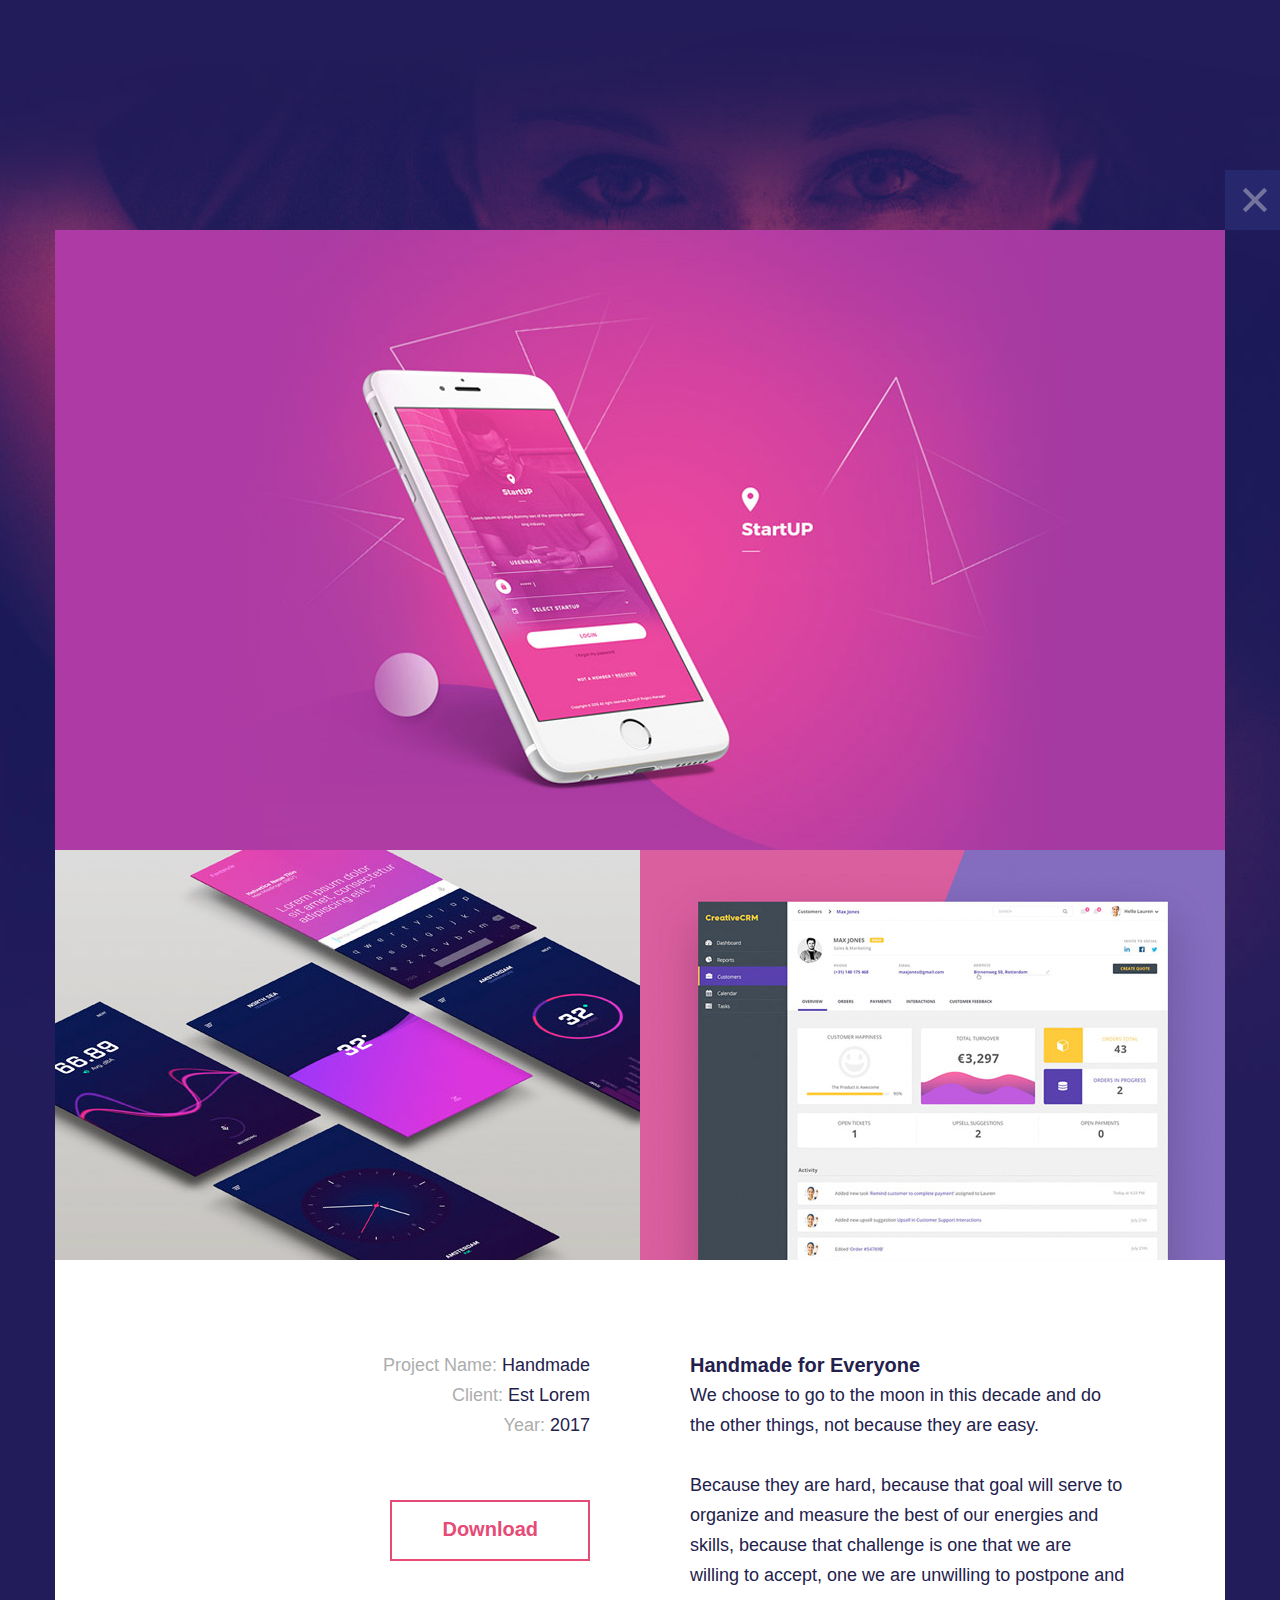
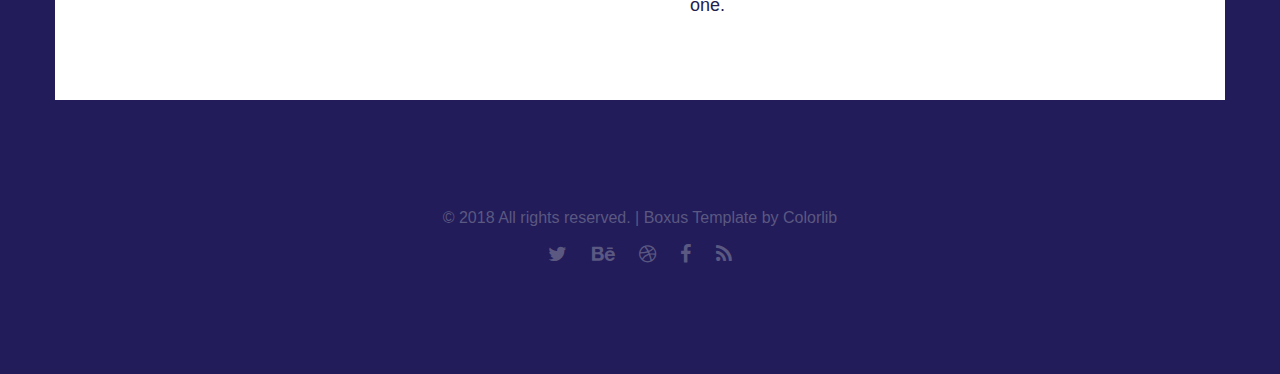
==== commit de0b8e34: "删掉谷歌字体" ====
--- a/single-portfolio.html
+++ b/single-portfolio.html
@@ -9,7 +9,7 @@
         <meta name="viewport" content="width=device-width, initial-scale=1, maximum-scale=1">
 
         <link rel="shortcut icon" href="images/favicon.png" />
-        <link href='http://fonts.googleapis.com/css?family=Roboto:300,400,400i,700,700i,900|Montserrat:400,700|PT+Serif' rel='stylesheet' type='text/css'>
+<!--        <link href='http://fonts.googleapis.com/css?family=Roboto:300,400,400i,700,700i,900|Montserrat:400,700|PT+Serif' rel='stylesheet' type='text/css'>-->
         <link rel="stylesheet" type="text/css"  href='css/clear.css' />
         <link rel="stylesheet" type="text/css"  href='css/common.css' />
         <link rel="stylesheet" type="text/css"  href='css/font-awesome.min.css' />
--- a/style.css
+++ b/style.css
@@ -260,7 +260,7 @@
     padding-bottom: 170px;
     min-height: calc(100vh - 170px);
     background-color: #221c5a; 
-    background-image:url(demo-images/background_img_01b.jpg); 
+    background-image:url(images/iStock-173596847-768x488.jpg);
     background-repeat: repeat; 
     background-position: center top; 
     background-size: cover;
